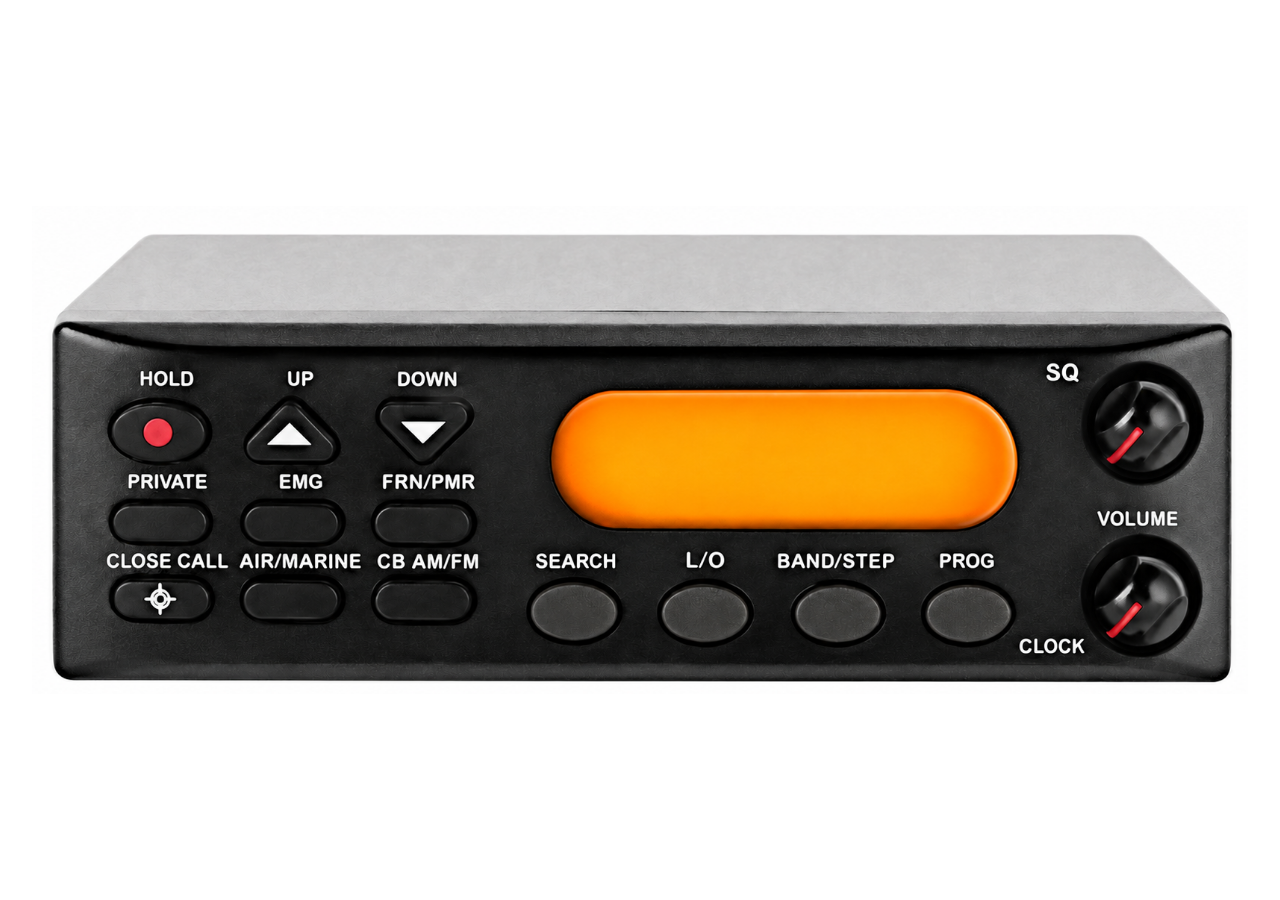
==== web/index.html @ 06f212da "Release SDR Scanner v1.0" ====
<!doctype html>
<html lang="en-GB">
<head>
  <meta charset="utf-8">
  <meta name="viewport" content="width=device-width, initial-scale=1">
  <meta name="theme-color" content="#fff">
  <title>Scanner</title>
  <link rel="stylesheet" href="panel.css">
  <script src="panel.js" type="module"></script>
</head>
<body>
  <main class="radio" aria-label="Scanner front panel">
    <div class="photo-plane">
      <img class="panel-photo" src="panel.png" alt="" draggable="false" width="1629" height="965">

      <button type="button" class="key" data-key="hold" aria-label="Hold" style="--x:99;--y:254;--w:145;--h:96"></button>
      <button type="button" class="key" data-key="up" aria-label="Up" style="--x:278;--y:251;--w:138;--h:100"></button>
      <button type="button" class="key" data-key="down" aria-label="Down" style="--x:454;--y:251;--w:143;--h:100"></button>
      <button type="button" class="key" data-key="private" aria-label="Private" style="--x:98;--y:389;--w:147;--h:69"></button>
      <button type="button" class="key" data-key="emg" aria-label="EMG" style="--x:275;--y:389;--w:148;--h:69"></button>
      <button type="button" class="key" data-key="frn" aria-label="FRN/PMR" style="--x:450;--y:389;--w:151;--h:69"></button>
      <button type="button" class="key" data-key="close" aria-label="Close Call" style="--x:98;--y:491;--w:149;--h:73"></button>
      <button type="button" class="key" data-key="air" aria-label="Air/Marine" style="--x:275;--y:491;--w:149;--h:73"></button>
      <button type="button" class="key" data-key="cb" aria-label="CB AM/FM" style="--x:450;--y:491;--w:152;--h:73"></button>
      <button type="button" class="key" data-key="search" aria-label="Search" style="--x:660;--y:493;--w:134;--h:98"></button>
      <button type="button" class="key" data-key="lock" aria-label="L/O" style="--x:834;--y:495;--w:135;--h:97"></button>
      <button type="button" class="key" data-key="band" aria-label="Band/Step" style="--x:1015;--y:495;--w:133;--h:97"></button>
      <button type="button" class="key" data-key="prog" aria-label="Prog" style="--x:1188;--y:494;--w:135;--h:98"></button>

      <div class="dial" data-knob="squelch" role="slider" tabindex="0" aria-label="SQ" aria-valuemin="0" aria-valuemax="100" aria-valuenow="0" style="--x:1405;--y:210;--w:164;--h:164;--cap-x:1413;--cap-y:218;--cap-size:148"></div>
      <div class="dial" data-knob="volume" role="slider" tabindex="0" aria-label="Volume/Clock" aria-valuemin="0" aria-valuemax="100" aria-valuenow="0" aria-valuetext="Clock standby" style="--x:1405;--y:442;--w:164;--h:164;--cap-x:1413;--cap-y:450;--cap-size:148"></div>

      <div id="lcd" class="lcd" role="img" tabindex="0" aria-label="Scanner display" aria-description="Scroll to tune, or type a frequency in MHz and press Enter.">
        <div class="lcd-banks" aria-hidden="true">
          <span data-lcd="PVT">PVT</span><span data-lcd="EMG">EMG</span><span data-lcd="FRN">FRN</span><span data-lcd="PMR">PMR</span><span data-lcd="AIR">AIR</span><span data-lcd="MRN">MRN</span><span data-lcd="CB">CB</span><span data-lcd="AM">AM</span><span data-lcd="NFM">NFM</span>
        </div>
        <div class="lcd-readout" aria-hidden="true">
          <div class="lcd-channel"><span data-lcd="CH">CH</span><div id="channel"></div></div>
          <div id="display"></div>
        </div>
        <div class="lcd-status" aria-hidden="true">
          <span class="close-icon" data-lcd="CLOSE">⊕</span><span data-lcd="HOLD">HOLD</span><span data-lcd="SCAN">SCAN</span><span data-lcd="SEARCH">SEARCH</span><span data-lcd="▲">▲</span><span data-lcd="▼">▼</span><span data-lcd="T">T</span><span data-lcd="L/O">L/O</span>
        </div>
      </div>
    </div>
  </main>
</body>
</html>
---- web/panel.css ----
:root {
  color-scheme: light;
  font-family: Arial, sans-serif;
  background: #fff;
}

body {
  display: grid;
  place-items: center;
  min-block-size: 100vh;
  min-block-size: 100svh;
  margin: 0;
}

.radio {
  position: relative;
  width: min(100%, 76rem, 230svh);
  aspect-ratio: 1629 / 653;
  overflow: hidden;
}

.photo-plane {
  position: absolute;
  inset: 0 0 auto;
  width: 100%;
  aspect-ratio: 1629 / 965;
  container-type: inline-size;
  user-select: none;
  -webkit-user-select: none;
}

.panel-photo {
  display: block;
  width: 100%;
  height: 100%;
  pointer-events: none;
}

.key,
.dial {
  position: absolute;
  left: calc(var(--x) / 1629 * 100%);
  top: calc(var(--y) / 965 * 100%);
  width: calc(var(--w) / 1629 * 100%);
  height: calc(var(--h) / 965 * 100%);
  box-sizing: border-box;
  border: 0;
  border-radius: 50%;
  padding: 0;
  background: transparent;
  color: transparent;
  touch-action: none;
  -webkit-tap-highlight-color: transparent;
}

.key {
  cursor: pointer;
}

.key[data-key="up"],
.key[data-key="down"],
.key[data-key="private"],
.key[data-key="emg"],
.key[data-key="frn"],
.key[data-key="close"],
.key[data-key="air"],
.key[data-key="cb"] {
  border-radius: 26% / 50%;
}

.key.is-pressed {
  background: rgb(0 0 0 / 28%);
  box-shadow: inset 0 .35cqw .5cqw rgb(0 0 0 / 46%);
}

.key:focus-visible,
.dial:focus-visible,
.lcd:focus-visible {
  outline: max(2px, .16cqw) solid #ffb753;
  outline-offset: 1px;
}

.dial {
  cursor: grab;
}

.dial.is-dragging {
  cursor: grabbing;
}

.dial::after {
  position: absolute;
  top: calc((var(--cap-y) - var(--y)) / var(--h) * 100%);
  left: calc((var(--cap-x) - var(--x)) / var(--w) * 100%);
  width: calc(var(--cap-size) / var(--w) * 100%);
  height: calc(var(--cap-size) / var(--h) * 100%);
  content: "";
  border-radius: 50%;
  background-image: url("panel.png");
  background-size: calc(1629 / var(--cap-size) * 100%) calc(965 / var(--cap-size) * 100%);
  background-position: calc(var(--cap-x) / (1629 - var(--cap-size)) * 100%) calc(var(--cap-y) / (965 - var(--cap-size)) * 100%);
  transform: rotate(var(--rotation, 0deg));
  pointer-events: none;
}

.lcd {
  position: absolute;
  left: calc(697 / 1629 * 100%);
  top: calc(248 / 965 * 100%);
  width: calc(621 / 1629 * 100%);
  height: calc(185 / 965 * 100%);
  box-sizing: border-box;
  overflow: hidden;
  border-radius: 18% / 50%;
  color: #271502;
  cursor: text;
}

.lcd.is-unlit {
  color: #131007;
  background: rgb(12 11 6 / 61%);
}

.lcd-banks,
.lcd-status {
  position: absolute;
  inset-inline: 10% 9.5%;
  display: flex;
  align-items: center;
  justify-content: space-between;
  height: 16%;
  white-space: nowrap;
  font-size: 1.56cqw;
  font-weight: 700;
  line-height: 1;
  letter-spacing: -.055cqw;
}

.lcd-banks {
  top: 10%;
}

.lcd-status {
  bottom: 9%;
}

.lcd-status .close-icon {
  font-size: 1.85cqw;
}

.lcd-status [data-lcd="▲"],
.lcd-status [data-lcd="▼"] {
  font-size: 1.12cqw;
}

[data-lcd] {
  opacity: 0;
}

[data-lcd].is-visible {
  opacity: 1;
}

.lcd-readout {
  position: absolute;
  inset: 30% 13.5% 27% 11%;
  display: grid;
  grid-template-columns: 18% 82%;
  align-items: end;
}

.lcd-channel {
  display: flex;
  flex-direction: column;
  justify-content: end;
  align-items: center;
  gap: 4%;
  height: 100%;
  font-size: 1.1cqw;
  font-weight: 700;
}

#channel,
#display {
  display: flex;
  justify-content: center;
  align-items: stretch;
  gap: .28cqw;
}

#channel {
  width: 100%;
  height: 68%;
  gap: .15cqw;
}

#display {
  position: relative;
  height: 100%;
}

#display.is-clock {
  margin-inline-start: -20%;
}

#display.is-scrolling {
  animation: scan-scroll 2.25s linear infinite;
}

.is-blinking {
  animation: lcd-blink 1s steps(1, end) infinite;
}

.digit {
  position: relative;
  height: 100%;
  width: 12%;
  min-width: 0;
  max-width: 3cqw;
}

#channel .digit {
  width: 37%;
  max-width: 1.8cqw;
}

.digit-dot {
  align-self: end;
  flex: 0 0 .55cqw;
  height: .55cqw;
  margin: 0 -.12cqw .08cqw;
  background: currentColor;
}

.digit-colon {
  position: relative;
  flex: 0 0 .63cqw;
}

.digit-colon::before,
.digit-colon::after {
  position: absolute;
  width: .61cqw;
  height: .61cqw;
  background: currentColor;
  content: "";
}

.digit-colon::before {
  top: 28%;
}

.digit-colon::after {
  bottom: 28%;
}

.digit-text {
  align-self: center;
  font-size: 3.3cqw;
  line-height: 1;
  font-family: ui-monospace, monospace;
  font-weight: 700;
}

.segment {
  position: absolute;
  background: currentColor;
  opacity: .035;
}

.segment.is-on {
  opacity: .96;
}

.segment-a,
.segment-g,
.segment-d {
  left: 9%;
  width: 82%;
  height: 9%;
  clip-path: polygon(12% 0, 88% 0, 100% 50%, 88% 100%, 12% 100%, 0 50%);
}

.segment-a { top: 0; }
.segment-g { top: 45.5%; }
.segment-d { bottom: 0; }

.segment-f,
.segment-b,
.segment-e,
.segment-c {
  width: 17%;
  height: 43%;
  clip-path: polygon(50% 0, 100% 12%, 100% 88%, 50% 100%, 0 88%, 0 12%);
}

.segment-f,
.segment-b { top: 5%; }

.segment-e,
.segment-c { bottom: 5%; }

.segment-f,
.segment-e { left: 0; }

.segment-b,
.segment-c { right: 0; }

@keyframes lcd-blink {
  50% { opacity: 0; }
}

@keyframes scan-scroll {
  from { transform: translateX(70%); }
  to { transform: translateX(-88%); }
}

@media (prefers-reduced-motion: reduce) {
  #display.is-scrolling,
  .is-blinking {
    animation: none;
  }
}
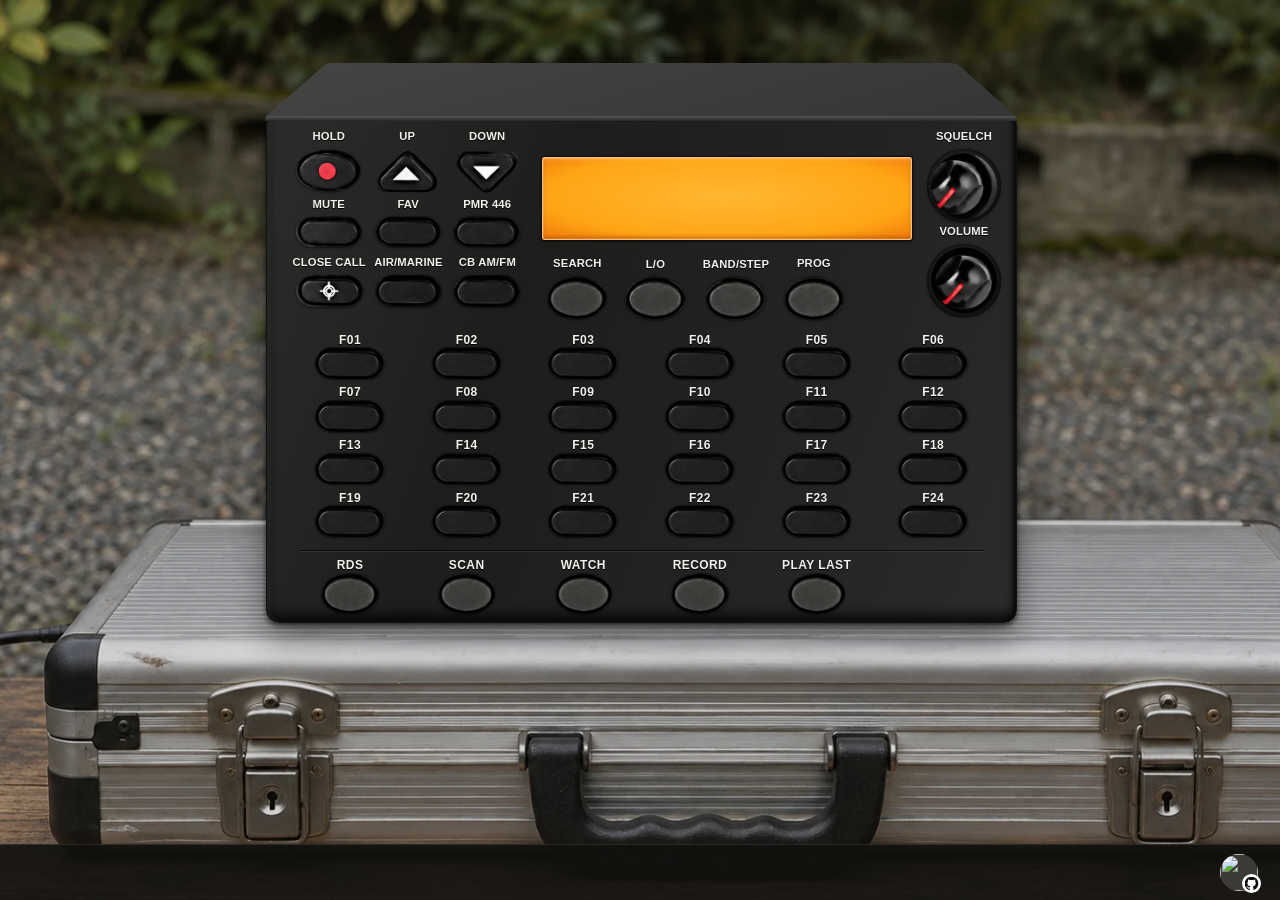
==== commit 507abe9e: "Release SDR Scanner v3.0" ====
--- a/web/index.html
+++ b/web/index.html
@@ -3,46 +3,112 @@
 <head>
   <meta charset="utf-8">
   <meta name="viewport" content="width=device-width, initial-scale=1">
-  <meta name="theme-color" content="#fff">
+  <meta name="theme-color" content="#252720">
   <title>Scanner</title>
+  <link rel="icon" href="ashcooperuk-avatar.png" type="image/png" sizes="128x128">
   <link rel="stylesheet" href="panel.css">
   <script src="panel.js" type="module"></script>
 </head>
 <body>
   <main class="radio" aria-label="Scanner front panel">
-    <div class="photo-plane">
-      <img class="panel-photo" src="panel.png" alt="" draggable="false" width="1629" height="965">
+    <div class="upper-panel">
+      <button type="button" class="key" data-key="hold" style="--x:99;--y:230;--w:145;--h:96;--sprite-y:254"><span class="face-label">Hold</span></button>
+      <button type="button" class="key" data-key="up" style="--x:278;--y:230;--w:138;--h:100;--sprite-y:251"><span class="face-label">Up</span></button>
+      <button type="button" class="key" data-key="down" style="--x:454;--y:230;--w:143;--h:100;--sprite-y:251"><span class="face-label">Down</span></button>
+      <button type="button" class="key" data-key="mute" aria-pressed="false" style="--x:98;--y:381;--w:147;--h:69;--sprite-y:389"><span class="face-label">Mute</span></button>
+      <button type="button" class="key" data-key="fav" style="--x:275;--y:381;--w:148;--h:69;--sprite-y:389"><span class="face-label">FAV</span></button>
+      <button type="button" class="key" data-key="pmr" style="--x:450;--y:381;--w:151;--h:69;--sprite-y:389"><span class="face-label">PMR 446</span></button>
+      <button type="button" class="key" data-key="close" style="--x:98;--y:511;--w:149;--h:73;--sprite-y:491"><span class="face-label">Close Call</span></button>
+      <button type="button" class="key" data-key="air" style="--x:275;--y:511;--w:149;--h:73;--sprite-y:491"><span class="face-label">Air/Marine</span></button>
+      <button type="button" class="key" data-key="cb" style="--x:450;--y:511;--w:152;--h:73;--sprite-y:491"><span class="face-label">CB AM/FM</span></button>
+      <button type="button" class="key" data-key="search" style="--x:660;--y:513;--w:134;--h:98;--sprite-y:493"><span class="face-label">Search</span></button>
+      <button type="button" class="key" data-key="lock" style="--x:834;--y:515;--w:135;--h:97;--sprite-y:495"><span class="face-label">L/O</span></button>
+      <button type="button" class="key" data-key="band" style="--x:1015;--y:515;--w:133;--h:97;--sprite-y:495"><span class="face-label">Band/Step</span></button>
+      <button type="button" class="key" data-key="prog" style="--x:1188;--y:514;--w:135;--h:98;--sprite-y:494"><span class="face-label">Prog</span></button>
 
-      <button type="button" class="key" data-key="hold" aria-label="Hold" style="--x:99;--y:254;--w:145;--h:96"></button>
-      <button type="button" class="key" data-key="up" aria-label="Up" style="--x:278;--y:251;--w:138;--h:100"></button>
-      <button type="button" class="key" data-key="down" aria-label="Down" style="--x:454;--y:251;--w:143;--h:100"></button>
-      <button type="button" class="key" data-key="private" aria-label="Private" style="--x:98;--y:389;--w:147;--h:69"></button>
-      <button type="button" class="key" data-key="emg" aria-label="EMG" style="--x:275;--y:389;--w:148;--h:69"></button>
-      <button type="button" class="key" data-key="frn" aria-label="FRN/PMR" style="--x:450;--y:389;--w:151;--h:69"></button>
-      <button type="button" class="key" data-key="close" aria-label="Close Call" style="--x:98;--y:491;--w:149;--h:73"></button>
-      <button type="button" class="key" data-key="air" aria-label="Air/Marine" style="--x:275;--y:491;--w:149;--h:73"></button>
-      <button type="button" class="key" data-key="cb" aria-label="CB AM/FM" style="--x:450;--y:491;--w:152;--h:73"></button>
-      <button type="button" class="key" data-key="search" aria-label="Search" style="--x:660;--y:493;--w:134;--h:98"></button>
-      <button type="button" class="key" data-key="lock" aria-label="L/O" style="--x:834;--y:495;--w:135;--h:97"></button>
-      <button type="button" class="key" data-key="band" aria-label="Band/Step" style="--x:1015;--y:495;--w:133;--h:97"></button>
-      <button type="button" class="key" data-key="prog" aria-label="Prog" style="--x:1188;--y:494;--w:135;--h:98"></button>
+      <div class="dial" data-knob="squelch" role="slider" tabindex="0" aria-label="Squelch" aria-valuemin="0" aria-valuemax="100" aria-valuenow="0" style="--x:1405;--y:230;--w:164;--h:164;--cap-x:1413;--cap-y:238;--cap-size:148">
+        <span class="face-label" aria-hidden="true">Squelch</span>
+      </div>
+      <div class="dial" data-knob="volume" role="slider" tabindex="0" aria-label="Volume/Clock" aria-valuemin="0" aria-valuemax="100" aria-valuenow="0" aria-valuetext="Clock standby" style="--x:1405;--y:442;--w:164;--h:164;--cap-x:1413;--cap-y:450;--cap-size:148">
+        <span class="face-label" aria-hidden="true">Volume</span>
+      </div>
 
-      <div class="dial" data-knob="squelch" role="slider" tabindex="0" aria-label="SQ" aria-valuemin="0" aria-valuemax="100" aria-valuenow="0" style="--x:1405;--y:210;--w:164;--h:164;--cap-x:1413;--cap-y:218;--cap-size:148"></div>
-      <div class="dial" data-knob="volume" role="slider" tabindex="0" aria-label="Volume/Clock" aria-valuemin="0" aria-valuemax="100" aria-valuenow="0" aria-valuetext="Clock standby" style="--x:1405;--y:442;--w:164;--h:164;--cap-x:1413;--cap-y:450;--cap-size:148"></div>
-
-      <div id="lcd" class="lcd" role="img" tabindex="0" aria-label="Scanner display" aria-description="Scroll to tune, or type a frequency in MHz and press Enter.">
-        <div class="lcd-banks" aria-hidden="true">
-          <span data-lcd="PVT">PVT</span><span data-lcd="EMG">EMG</span><span data-lcd="FRN">FRN</span><span data-lcd="PMR">PMR</span><span data-lcd="AIR">AIR</span><span data-lcd="MRN">MRN</span><span data-lcd="CB">CB</span><span data-lcd="AM">AM</span><span data-lcd="NFM">NFM</span>
+      <div id="lcd" class="lcd" role="group" tabindex="0" aria-label="Scanner display" aria-description="Scroll to tune, or type a frequency in MHz and press Enter.">
+        <div class="lcd-content">
+          <div class="lcd-banks" aria-hidden="true">
+            <span data-lcd="PVT">PVT</span><span data-lcd="FAV">FAV</span><span data-lcd="PMR">PMR</span><span data-lcd="AIR">AIR</span><span data-lcd="MRN">MRN</span><span data-lcd="CB">CB</span><span data-lcd="AM">AM</span><span data-lcd="NFM">NFM</span>
+          </div>
+          <div class="lcd-readout" aria-hidden="true">
+            <div class="lcd-channel"><span data-lcd="CH">CH</span><div id="channel"></div></div>
+            <div id="display"></div>
+          </div>
+          <div id="rds-readout" class="lcd-rds" aria-hidden="true" hidden>
+            <span id="rds-station" class="lcd-line" hidden><span></span></span>
+            <span id="rds-text" class="lcd-line" hidden><span id="rds-copy"></span></span>
+          </div>
+          <input id="favorite-name" class="lcd-editor" type="text" maxlength="80"
+            aria-label="Favourite name" autocomplete="off" spellcheck="false" hidden>
+          <div class="lcd-status" aria-hidden="true">
+            <span class="close-icon" data-lcd="CLOSE">⊕</span><span data-lcd="HOLD">HOLD</span><span data-lcd="SCAN">SCAN</span><span data-lcd="SEARCH">SEARCH</span><span data-lcd="▲">▲</span><span data-lcd="▼">▼</span><span data-lcd="T">T</span><span data-lcd="L/O">L/O</span>
+          </div>
         </div>
-        <div class="lcd-readout" aria-hidden="true">
-          <div class="lcd-channel"><span data-lcd="CH">CH</span><div id="channel"></div></div>
-          <div id="display"></div>
-        </div>
-        <div class="lcd-status" aria-hidden="true">
-          <span class="close-icon" data-lcd="CLOSE">⊕</span><span data-lcd="HOLD">HOLD</span><span data-lcd="SCAN">SCAN</span><span data-lcd="SEARCH">SEARCH</span><span data-lcd="▲">▲</span><span data-lcd="▼">▼</span><span data-lcd="T">T</span><span data-lcd="L/O">L/O</span>
+        <div id="signal-meter" class="signal-meter" role="meter" aria-label="Signal strength"
+          aria-valuemin="-95" aria-valuemax="-20" aria-valuenow="-95" hidden>
+          <span data-signal-bar></span><span data-signal-bar></span><span data-signal-bar></span>
+          <span data-signal-bar></span><span data-signal-bar></span><span data-signal-bar></span>
+          <span data-signal-bar></span>
         </div>
       </div>
     </div>
+    <div class="extension">
+      <div id="favorite-bank" class="favorite-bank" role="group" aria-label="Favourite frequencies"></div>
+      <div class="settings-bank" role="group" aria-label="Scanner settings">
+        <button type="button" id="rds-toggle" class="extension-button setting-button" data-setting="rds" aria-pressed="false">
+          <span class="button-label">RDS</span><span class="button-cap" aria-hidden="true"></span>
+        </button>
+        <button type="button" class="extension-button setting-button" data-key="scan">
+          <span class="button-label">SCAN</span><span class="button-cap" aria-hidden="true"></span>
+        </button>
+        <button type="button" id="watch-toggle" class="extension-button setting-button" data-setting="watch" aria-pressed="false">
+          <span class="button-label">WATCH</span><span class="button-cap" aria-hidden="true"></span>
+        </button>
+        <button type="button" id="record-toggle" class="extension-button setting-button" data-key="record" aria-pressed="false">
+          <span class="button-label">RECORD</span><span class="button-cap" aria-hidden="true"></span>
+        </button>
+        <button type="button" id="play-last" class="extension-button setting-button" data-key="play-last" aria-pressed="false">
+          <span class="button-label">PLAY LAST</span><span class="button-cap" aria-hidden="true"></span>
+        </button>
+      </div>
+    </div>
   </main>
+  <footer class="profile-footer">
+    <a class="github-profile" href="https://github.com/AshCooperUK" target="_blank" rel="noopener noreferrer"
+      aria-label="AshCooperUK on GitHub" title="AshCooperUK on GitHub">
+      <img class="github-avatar" src="https://github.com/AshCooperUK.png?size=96"
+        width="96" height="96" alt="" referrerpolicy="no-referrer">
+      <svg class="github-mark" viewBox="0 0 16 16" aria-hidden="true" focusable="false">
+        <path d="M6.766 11.328c-2.063-.25-3.516-1.734-3.516-3.656 0-.781.281-1.625.75-2.188-.203-.515-.172-1.609.063-2.062.625-.078 1.468.25 1.968.703.594-.187 1.219-.281 1.985-.281.765 0 1.39.094 1.953.265.484-.437 1.344-.765 1.969-.687.218.422.25 1.515.046 2.047.5.593.766 1.39.766 2.203 0 1.922-1.453 3.375-3.547 3.64.531.344.89 1.094.89 1.954v1.625c0 .468.391.734.86.547C13.781 14.359 16 11.53 16 8.03 16 3.61 12.406 0 7.984 0 3.563 0 0 3.61 0 8.031a7.88 7.88 0 0 0 5.172 7.422c.422.156.828-.125.828-.547v-1.25c-.219.094-.5.156-.75.156-1.031 0-1.64-.562-2.078-1.609-.172-.422-.36-.672-.719-.719-.187-.015-.25-.093-.25-.187 0-.188.313-.328.625-.328.453 0 .844.281 1.25.86.313.452.64.655 1.031.655s.641-.14 1-.5c.266-.265.47-.5.657-.656"/>
+      </svg>
+    </a>
+  </footer>
+  <audio id="last-recording" preload="none" loop hidden></audio>
+  <dialog id="record-folder-dialog" class="folder-dialog" aria-labelledby="record-folder-title">
+    <form method="dialog">
+      <h2 id="record-folder-title">Recording folder</h2>
+      <label for="record-folder-path">Path on the scanner server</label>
+      <div class="folder-location">
+        <button id="record-folder-up" type="button">Up</button>
+        <input id="record-folder-path" type="text" maxlength="1024" autocomplete="off" spellcheck="false" autofocus>
+        <button id="record-folder-open" type="button">Open</button>
+      </div>
+      <ul id="record-folder-list" aria-label="Subfolders"></ul>
+      <p id="record-folder-status" role="status"></p>
+      <div class="folder-actions">
+        <button value="cancel">Cancel</button>
+        <button id="record-folder-select" type="button">Choose folder</button>
+      </div>
+    </form>
+  </dialog>
+  <div id="panel-tooltip" role="tooltip" hidden></div>
 </body>
 </html>
--- a/web/panel.css
+++ b/web/panel.css
@@ -1,47 +1,347 @@
 :root {
-  color-scheme: light;
+  color-scheme: dark;
   font-family: Arial, sans-serif;
-  background: #fff;
+  background: #383a32;
 }
 
 body {
   display: grid;
-  place-items: center;
+  place-items: end center;
+  box-sizing: border-box;
   min-block-size: 100vh;
   min-block-size: 100svh;
   margin: 0;
+  padding: 3svh clamp(.4rem, 2vmin, 1.25rem) 30svh;
+  background: linear-gradient(rgb(21 22 17 / 16%), rgb(21 22 17 / 16%)),
+    url("field-background.webp") center 56% / cover no-repeat fixed;
 }
 
 .radio {
+  --signal-strip: 104;
+  --panel-width: calc(1629 + var(--signal-strip));
   position: relative;
-  width: min(100%, 76rem, 230svh);
-  aspect-ratio: 1629 / 653;
-  overflow: hidden;
-}
-
-.photo-plane {
+  isolation: isolate;
+  width: min(100%, calc(72rem * var(--panel-width) / 1629), calc(81svh * var(--panel-width) / 1629));
+  aspect-ratio: var(--panel-width) / 1306;
+  filter: drop-shadow(0 .8rem 1rem rgb(0 0 0 / 49%));
+}
+
+.radio::before {
+  position: absolute;
+  inset: 11.85% 1.41% 1.25% 1.72%;
+  z-index: -1;
+  border: 1px solid #101110;
+  border-radius: .65rem .65rem .8rem .8rem;
+  background: linear-gradient(110deg, #2c2c2b, #1d1d1c 34%, #242424 73%, #2c2b2a);
+  box-shadow: inset .2rem 0 .24rem #5553, inset -.2rem 0 .24rem #0009,
+    inset 0 -.5rem .7rem #000b, 0 .16rem .35rem #0009;
+  content: "";
+}
+
+.upper-panel {
   position: absolute;
   inset: 0 0 auto;
+  z-index: 1;
   width: 100%;
-  aspect-ratio: 1629 / 965;
+  aspect-ratio: var(--panel-width) / 965;
   container-type: inline-size;
   user-select: none;
   -webkit-user-select: none;
-}
-
-.panel-photo {
+  pointer-events: none;
+}
+
+.upper-panel::before {
+  position: absolute;
+  inset: 0;
+  background: linear-gradient(165deg, #464645, #343433 46%, #2c2c2b 68%);
+  clip-path: polygon(1.72% 16.3%, 9.5% 4.2%, 10% 3.95%, 90.3% 3.95%, 91% 4.2%, 98.59% 16.3%);
+  pointer-events: none;
+  content: "";
+}
+
+.upper-panel::after {
+  position: absolute;
+  inset: 16.2% 1.41% auto 1.72%;
+  height: .65cqw;
+  border-radius: .5cqw .5cqw 0 0;
+  background: linear-gradient(#555553, #272726);
+  content: "";
+}
+
+.extension {
+  position: absolute;
+  inset: 47.4% 1.41% 1.25% 1.72%;
+  box-sizing: border-box;
+  display: grid;
+  grid-template-rows: minmax(0, 1fr) 22%;
+  padding: 1.2% 4.2% 1.5%;
+  container-type: inline-size;
+}
+
+.favorite-bank,
+.settings-bank {
+  display: grid;
+  grid-template-columns: repeat(6, minmax(0, 1fr));
+  align-items: stretch;
+  column-gap: 2%;
+}
+
+.favorite-bank {
+  grid-template-rows: repeat(4, minmax(0, 1fr));
+  padding-block-end: 1%;
+}
+
+.settings-bank {
+  border-top: 1px solid #090a09;
+  box-shadow: inset 0 1px #ffffff12;
+  padding-block-start: 1%;
+}
+
+.extension-button {
+  display: grid;
+  grid-template-rows: auto minmax(0, 1fr);
+  align-content: center;
+  justify-items: center;
+  gap: .14cqw;
+  min-width: 0;
+  padding: .18cqw 0 .3cqw;
+  border: 0;
+  border-radius: .6cqw;
+  color: #f1f1ee;
+  background: transparent;
+  cursor: pointer;
+  touch-action: none;
+  -webkit-tap-highlight-color: transparent;
+}
+
+.button-label {
+  font: 700 clamp(.53rem, 1.75cqw, 1.02rem) / 1.05 Arial, sans-serif;
+  letter-spacing: .035em;
+  text-shadow: 0 1px #000;
+}
+
+.button-cap {
+  --sprite-x: 277;
+  --sprite-y: 390;
+  --sprite-w: 146;
+  --sprite-h: 67;
+  position: relative;
+  align-self: start;
+  width: min(74%, 10.15cqw);
+  height: auto;
+  aspect-ratio: var(--sprite-w) / var(--sprite-h);
+  max-height: 100%;
+  border-radius: 25% / 50%;
+  background-image: url("panel.png");
+  background-size: calc(1629 / var(--sprite-w) * 100%) calc(965 / var(--sprite-h) * 100%);
+  background-position: calc(var(--sprite-x) / (1629 - var(--sprite-w)) * 100%) calc(var(--sprite-y) / (965 - var(--sprite-h)) * 100%);
+  box-shadow: 0 .12cqw .28cqw #000b;
+}
+
+.setting-button .button-cap {
+  --sprite-x: 660;
+  --sprite-y: 494;
+  --sprite-w: 134;
+  --sprite-h: 97;
+  width: min(65%, 8.4cqw);
+  border-radius: 50%;
+}
+
+.extension-button:active .button-cap,
+.extension-button.is-pressed .button-cap {
+  filter: brightness(.76);
+  transform: translateY(1px);
+}
+
+.extension-button.is-stored .button-cap::after,
+.setting-button[aria-pressed="true"] .button-cap::after {
+  position: absolute;
+  top: 42%;
+  left: 47%;
+  width: max(3px, .43cqw);
+  aspect-ratio: 1;
+  border-radius: 50%;
+  background: #ffbd62;
+  box-shadow: 0 0 .4cqw #ffab46;
+  content: "";
+}
+
+.extension-button.is-tuned .button-cap::after {
+  background: #83ef87;
+  box-shadow: 0 0 .4cqw #44dd6d;
+}
+
+.extension-button.is-watched .button-cap::after {
+  background: #ffc158;
+  box-shadow: 0 0 .65cqw #ffab46;
+  animation: watch-flash .8s step-end infinite;
+}
+
+@keyframes watch-flash {
+  50% { opacity: 0; }
+}
+
+.setting-button.is-recording .button-cap::after {
+  background: #ff6b58;
+  box-shadow: 0 0 .65cqw #ff543d;
+  animation: watch-flash .8s step-end infinite;
+}
+
+.radio.is-muted .button-cap::after {
+  content: none;
+}
+
+.radio.is-muted .lcd {
+  filter: brightness(.1);
+}
+
+.profile-footer {
+  position: fixed;
+  inset: auto 0 0;
+  display: flex;
+  justify-content: flex-end;
+  padding: .55rem clamp(.8rem, 2vw, 1.4rem);
+  padding-bottom: max(.55rem, env(safe-area-inset-bottom));
+  border-top: 1px solid #ffffff1a;
+  background: rgb(17 17 15 / 90%);
+}
+
+.github-profile {
+  position: relative;
+  width: 2.35rem;
+  height: 2.35rem;
+  border-radius: 50%;
+  background: #3c3b36;
+}
+
+.github-profile:focus-visible {
+  outline: 2px solid #ffb753;
+  outline-offset: 3px;
+}
+
+.github-avatar {
   display: block;
   width: 100%;
   height: 100%;
-  pointer-events: none;
+  border-radius: inherit;
+  object-fit: cover;
+}
+
+.github-mark {
+  position: absolute;
+  right: -.22rem;
+  bottom: -.14rem;
+  width: .88rem;
+  height: .88rem;
+  padding: .16rem;
+  border-radius: 50%;
+  background: #fff;
+  fill: #111;
+}
+
+.folder-dialog {
+  box-sizing: border-box;
+  width: min(36rem, calc(100% - 1.5rem));
+  padding: 1.1rem;
+  border: 1px solid #615747;
+  border-radius: .55rem;
+  background: #272725;
+  color: #fff1dd;
+  font: .9rem/1.4 Arial, sans-serif;
+}
+
+.folder-dialog::backdrop {
+  background: #0009;
+}
+
+.folder-dialog h2 {
+  margin: 0 0 .7rem;
+  font-size: 1.2rem;
+}
+
+.folder-location,
+.folder-actions {
+  display: flex;
+  gap: .45rem;
+}
+
+.folder-location {
+  margin-top: .3rem;
+}
+
+.folder-actions {
+  justify-content: flex-end;
+}
+
+.folder-dialog input,
+.folder-dialog button {
+  box-sizing: border-box;
+  min-height: 2.1rem;
+  padding: .32rem .6rem;
+  border: 1px solid #625f54;
+  border-radius: .3rem;
+  background: #33322f;
+  color: inherit;
+  font: inherit;
+}
+
+.folder-dialog input {
+  flex: 1;
+  min-width: 0;
+  background: #191918;
+}
+
+.folder-dialog button:not(:disabled) {
+  cursor: pointer;
+}
+
+.folder-dialog button:not(:disabled):hover,
+.folder-dialog button:focus-visible,
+.folder-dialog input:focus-visible {
+  border-color: #ffb753;
+}
+
+.folder-dialog button:disabled {
+  opacity: .5;
+}
+
+#record-folder-list {
+  height: min(40vh, 17rem);
+  margin: .65rem 0 0;
+  padding: .24rem;
+  overflow: auto;
+  border: 1px solid #514c41;
+  border-radius: .3rem;
+  background: #191918;
+  list-style: none;
+}
+
+#record-folder-list button {
+  width: 100%;
+  border-color: transparent;
+  background: transparent;
+  text-align: left;
+  overflow-wrap: anywhere;
+}
+
+#record-folder-status {
+  min-height: 1.25em;
+  margin: .5rem 0;
+}
+
+#record-folder-select {
+  background: #ffb753;
+  border-color: #ffb753;
+  color: #261503;
+  font-weight: 700;
 }
 
 .key,
 .dial {
   position: absolute;
-  left: calc(var(--x) / 1629 * 100%);
+  left: calc((var(--x) + var(--position-x, 0)) / var(--panel-width) * 100%);
   top: calc(var(--y) / 965 * 100%);
-  width: calc(var(--w) / 1629 * 100%);
+  width: calc(var(--w) / var(--panel-width) * 100%);
   height: calc(var(--h) / 965 * 100%);
   box-sizing: border-box;
   border: 0;
@@ -50,6 +350,7 @@
   background: transparent;
   color: transparent;
   touch-action: none;
+  pointer-events: auto;
   -webkit-tap-highlight-color: transparent;
 }
 
@@ -57,30 +358,85 @@
   cursor: pointer;
 }
 
-.key[data-key="up"],
-.key[data-key="down"],
-.key[data-key="private"],
-.key[data-key="emg"],
-.key[data-key="frn"],
+.face-label {
+  position: absolute;
+  bottom: calc(100% + .82cqw);
+  left: 50%;
+  color: #f1f1ee;
+  font: 700 max(4px, 1.45cqw) / 1 Arial, sans-serif;
+  letter-spacing: .015em;
+  text-shadow: 0 1px #000;
+  text-transform: uppercase;
+  transform: translateX(-50%);
+  white-space: nowrap;
+}
+
+.key::after {
+  position: absolute;
+  inset: 0;
+  border-radius: inherit;
+  background: url("panel.png") no-repeat;
+  background-size: calc(1629 / var(--w) * 100%) calc(965 / var(--h) * 100%);
+  background-position: calc(var(--x) / (1629 - var(--w)) * 100%) calc(var(--sprite-y) / (965 - var(--h)) * 100%);
+  box-shadow: 0 .12cqw .28cqw #0009;
+  content: "";
+}
+
+.key[data-key="up"]::after {
+  border-radius: 0;
+  clip-path: polygon(0 69%, 10% 51%, 43% 8%, 51% 4%, 60% 10%, 92% 53%, 100% 73%, 98% 88%, 89% 97%, 11% 97%, 3% 91%);
+}
+
+.key[data-key="down"]::after {
+  border-radius: 0;
+  clip-path: polygon(2% 17%, 10% 6%, 90% 6%, 98% 17%, 100% 33%, 91% 53%, 58% 94%, 50% 99%, 41% 94%, 9% 53%, 0 33%);
+}
+
+.key[data-key="mute"],
+.key[data-key="fav"],
+.key[data-key="pmr"],
 .key[data-key="close"],
 .key[data-key="air"],
 .key[data-key="cb"] {
   border-radius: 26% / 50%;
 }
 
-.key.is-pressed {
-  background: rgb(0 0 0 / 28%);
-  box-shadow: inset 0 .35cqw .5cqw rgb(0 0 0 / 46%);
+.key:active::after,
+.key.is-pressed::after {
+  filter: brightness(.76);
+  transform: translateY(1px);
+}
+
+.radio.is-muted .key[data-key="hold"]::before {
+  position: absolute;
+  top: 51.6%;
+  left: 48%;
+  z-index: 1;
+  width: 28.5%;
+  aspect-ratio: 1;
+  border-radius: 50%;
+  background: radial-gradient(circle at 38% 30%, #393838, #201f20 75%);
+  transform: translate(-50%, -50%);
+  pointer-events: none;
+  content: "";
+}
+
+.radio.is-muted .key[data-key="hold"]:is(:active, .is-pressed)::before {
+  transform: translate(-50%, calc(-50% + 1px));
 }
 
 .key:focus-visible,
 .dial:focus-visible,
-.lcd:focus-visible {
+.lcd:focus-visible,
+.extension-button:focus-visible {
   outline: max(2px, .16cqw) solid #ffb753;
   outline-offset: 1px;
 }
 
 .dial {
+  --position-x: var(--signal-strip);
+  background: radial-gradient(circle at 47% 40%, #30302f, #131313 70%);
+  box-shadow: inset 0 0 .35cqw #000, 0 .14cqw .32cqw #0009;
   cursor: grab;
 }
 
@@ -104,53 +460,98 @@
 }
 
 .lcd {
-  position: absolute;
-  left: calc(697 / 1629 * 100%);
+  --lcd-width: calc(721 + var(--signal-strip));
+  --lcd-unit: calc(1cqw * 1629 / var(--panel-width));
+  position: absolute;
+  left: calc(649 / var(--panel-width) * 100%);
   top: calc(248 / 965 * 100%);
-  width: calc(621 / 1629 * 100%);
+  width: calc(var(--lcd-width) / var(--panel-width) * 100%);
   height: calc(185 / 965 * 100%);
   box-sizing: border-box;
   overflow: hidden;
-  border-radius: 18% / 50%;
+  border-radius: .3cqw;
+  background:
+    linear-gradient(var(--lcd-shade, transparent), var(--lcd-shade, transparent)),
+    radial-gradient(ellipse at 50% 47%, #ffb631 5%, #ffa515 69%, #ef780a);
+  box-shadow: inset 0 0 0 .16cqw var(--lcd-rim, #ffbd72),
+    inset 0 .22cqw .45cqw var(--lcd-highlight, #ffe4a9a6),
+    inset 0 -.3cqw .65cqw #8d300c9e,
+    0 0 0 .16cqw #100d08, 0 .18cqw .35cqw #0009;
   color: #271502;
   cursor: text;
+  pointer-events: auto;
 }
 
 .lcd.is-unlit {
+  --lcd-shade: rgb(12 11 6 / 61%);
+  --lcd-rim: #76512d;
+  --lcd-highlight: #9e75447a;
   color: #131007;
-  background: rgb(12 11 6 / 61%);
+}
+
+.lcd-content {
+  position: absolute;
+  inset: 0 calc(var(--signal-strip) / var(--lcd-width) * 100%) 0 0;
+}
+
+.signal-meter:not([hidden]) {
+  position: absolute;
+  inset-block: 12%;
+  inset-inline-end: 0;
+  box-sizing: border-box;
+  display: flex;
+  flex-direction: column-reverse;
+  align-items: center;
+  gap: max(1px, .24cqw);
+  width: calc(var(--signal-strip) / var(--lcd-width) * 100%);
+  border-inline-start: 1px solid rgb(39 21 2 / 25%);
+  cursor: help;
+}
+
+[data-signal-bar] {
+  flex: 1;
+  width: 55%;
+  border-radius: .14cqw;
+  background: currentColor;
+  opacity: .12;
+}
+
+[data-signal-bar].is-visible {
+  opacity: .94;
 }
 
 .lcd-banks,
 .lcd-status {
   position: absolute;
-  inset-inline: 10% 9.5%;
+  inset-inline: 7.5%;
   display: flex;
   align-items: center;
   justify-content: space-between;
   height: 16%;
   white-space: nowrap;
-  font-size: 1.56cqw;
+  font-size: calc(1.56 * var(--lcd-unit));
   font-weight: 700;
   line-height: 1;
-  letter-spacing: -.055cqw;
+  letter-spacing: calc(-.055 * var(--lcd-unit));
 }
 
 .lcd-banks {
-  top: 10%;
+  top: 7%;
+  height: 14%;
 }
 
 .lcd-status {
-  bottom: 9%;
+  bottom: 3%;
+  height: 12%;
 }
 
 .lcd-status .close-icon {
-  font-size: 1.85cqw;
+  font-size: calc(1.85 * var(--lcd-unit));
 }
 
 .lcd-status [data-lcd="▲"],
 .lcd-status [data-lcd="▼"] {
-  font-size: 1.12cqw;
+  font-size: calc(1.12 * var(--lcd-unit));
 }
 
 [data-lcd] {
@@ -163,10 +564,73 @@
 
 .lcd-readout {
   position: absolute;
-  inset: 30% 13.5% 27% 11%;
+  inset: 21% 13.5% 44% 11%;
   display: grid;
   grid-template-columns: 18% 82%;
   align-items: end;
+}
+
+.lcd-rds:not([hidden]) {
+  position: absolute;
+  inset: 56% 7.5% 15%;
+  display: grid;
+  align-content: center;
+  gap: calc(.18 * var(--lcd-unit));
+  overflow: hidden;
+  font: 700 min(calc(1.53 * var(--lcd-unit)), 1.08rem) / 1 ui-monospace, monospace;
+  white-space: nowrap;
+}
+
+.lcd-line {
+  min-width: 0;
+  overflow: hidden;
+  text-overflow: ellipsis;
+}
+
+.lcd-line.is-scrolling {
+  text-overflow: clip;
+}
+
+.lcd-line.is-scrolling > span {
+  display: inline-block;
+}
+
+.lcd-editor:not([hidden]) {
+  position: absolute;
+  inset: 56% auto auto 7.5%;
+  width: 85%;
+  height: 29%;
+  box-sizing: border-box;
+  padding: 0 calc(.55 * var(--lcd-unit));
+  border: 1px solid currentColor;
+  border-radius: calc(.3 * var(--lcd-unit));
+  outline: none;
+  color: inherit;
+  background: rgb(255 240 178 / 46%);
+  font: 700 clamp(.57rem, calc(1.75 * var(--lcd-unit)), 1.08rem) / 1 ui-monospace, monospace;
+  user-select: text;
+  -webkit-user-select: text;
+}
+
+.lcd-editor::placeholder {
+  color: rgb(39 21 2 / 78%);
+}
+
+#panel-tooltip:not([hidden]) {
+  position: fixed;
+  z-index: 3;
+  box-sizing: border-box;
+  max-width: min(24rem, calc(100vw - 1rem));
+  border: 1px solid #55524a;
+  border-radius: .3rem;
+  padding: .36rem .55rem;
+  color: #fff1dd;
+  background: #1c1c1a;
+  box-shadow: 0 .12rem .3rem #0006;
+  font-size: .8rem;
+  font-variant-numeric: tabular-nums;
+  overflow-wrap: anywhere;
+  pointer-events: none;
 }
 
 .lcd-channel {
@@ -176,7 +640,7 @@
   align-items: center;
   gap: 4%;
   height: 100%;
-  font-size: 1.1cqw;
+  font-size: calc(1.1 * var(--lcd-unit));
   font-weight: 700;
 }
 
@@ -185,13 +649,13 @@
   display: flex;
   justify-content: center;
   align-items: stretch;
-  gap: .28cqw;
+  gap: calc(.28 * var(--lcd-unit));
 }
 
 #channel {
   width: 100%;
   height: 68%;
-  gap: .15cqw;
+  gap: calc(.15 * var(--lcd-unit));
 }
 
 #display {
@@ -216,32 +680,38 @@
   height: 100%;
   width: 12%;
   min-width: 0;
-  max-width: 3cqw;
+  max-width: calc(3 * var(--lcd-unit));
+}
+
+#display [data-step-hz]:hover {
+  border-radius: calc(.25 * var(--lcd-unit));
+  background: rgb(66 35 3 / 14%);
+  cursor: ns-resize;
 }
 
 #channel .digit {
   width: 37%;
-  max-width: 1.8cqw;
+  max-width: calc(1.8 * var(--lcd-unit));
 }
 
 .digit-dot {
   align-self: end;
-  flex: 0 0 .55cqw;
-  height: .55cqw;
-  margin: 0 -.12cqw .08cqw;
+  flex: 0 0 calc(.55 * var(--lcd-unit));
+  height: calc(.55 * var(--lcd-unit));
+  margin: 0 calc(-.12 * var(--lcd-unit)) calc(.08 * var(--lcd-unit));
   background: currentColor;
 }
 
 .digit-colon {
   position: relative;
-  flex: 0 0 .63cqw;
+  flex: 0 0 calc(.63 * var(--lcd-unit));
 }
 
 .digit-colon::before,
 .digit-colon::after {
   position: absolute;
-  width: .61cqw;
-  height: .61cqw;
+  width: calc(.61 * var(--lcd-unit));
+  height: calc(.61 * var(--lcd-unit));
   background: currentColor;
   content: "";
 }
@@ -256,7 +726,7 @@
 
 .digit-text {
   align-self: center;
-  font-size: 3.3cqw;
+  font-size: calc(3.3 * var(--lcd-unit));
   line-height: 1;
   font-family: ui-monospace, monospace;
   font-weight: 700;
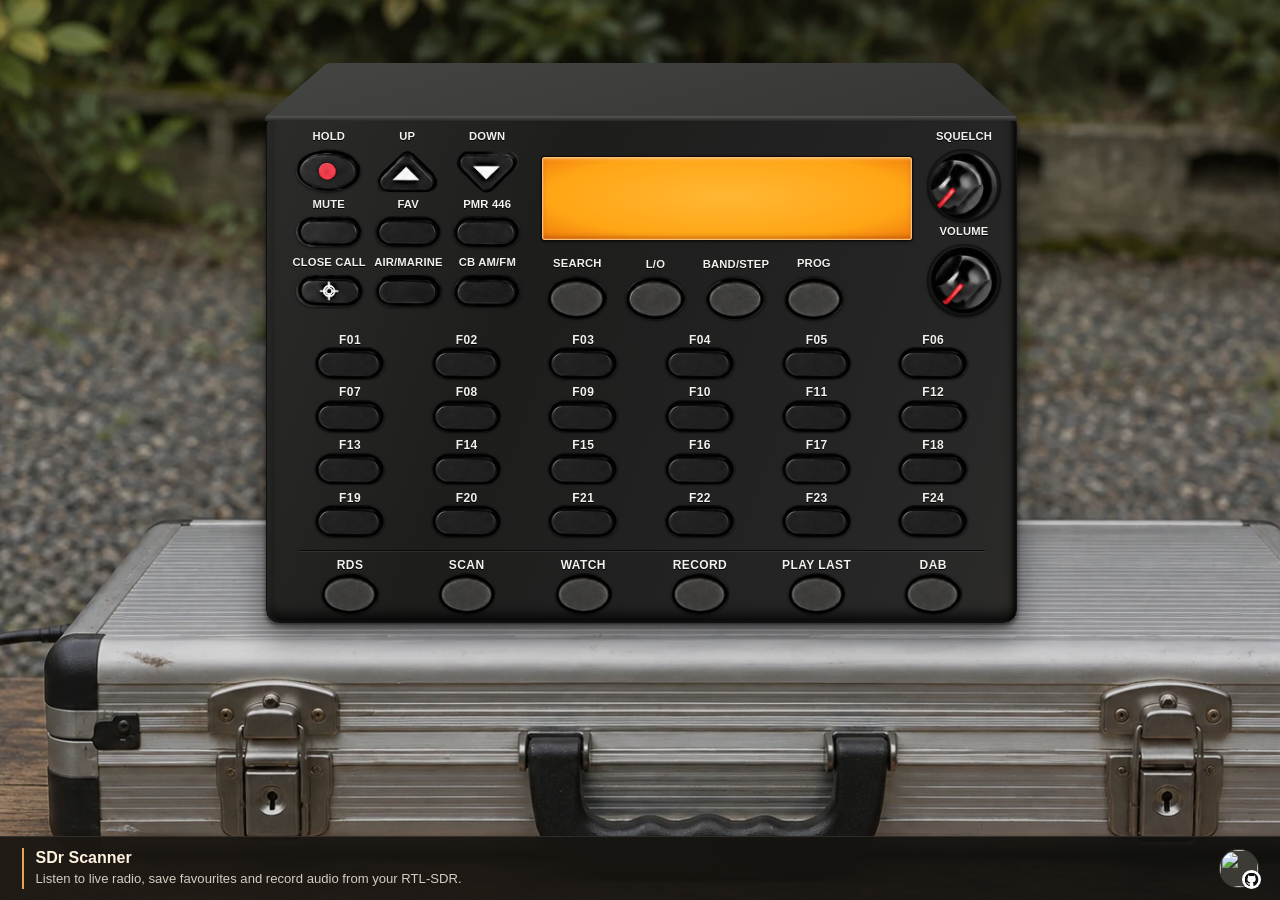
==== commit c9021cc7: "Release SDr Scanner v5.0" ====
--- a/web/index.html
+++ b/web/index.html
@@ -4,7 +4,7 @@
   <meta charset="utf-8">
   <meta name="viewport" content="width=device-width, initial-scale=1">
   <meta name="theme-color" content="#252720">
-  <title>Scanner</title>
+  <title>SDr Scanner</title>
   <link rel="icon" href="ashcooperuk-avatar.png" type="image/png" sizes="128x128">
   <link rel="stylesheet" href="panel.css">
   <script src="panel.js" type="module"></script>
@@ -69,7 +69,7 @@
         <button type="button" class="extension-button setting-button" data-key="scan">
           <span class="button-label">SCAN</span><span class="button-cap" aria-hidden="true"></span>
         </button>
-        <button type="button" id="watch-toggle" class="extension-button setting-button" data-setting="watch" aria-pressed="false">
+        <button type="button" id="watch-toggle" class="extension-button setting-button" data-key="watch" aria-pressed="false">
           <span class="button-label">WATCH</span><span class="button-cap" aria-hidden="true"></span>
         </button>
         <button type="button" id="record-toggle" class="extension-button setting-button" data-key="record" aria-pressed="false">
@@ -78,10 +78,17 @@
         <button type="button" id="play-last" class="extension-button setting-button" data-key="play-last" aria-pressed="false">
           <span class="button-label">PLAY LAST</span><span class="button-cap" aria-hidden="true"></span>
         </button>
+        <button type="button" id="dab-toggle" class="extension-button setting-button" data-setting="dab" aria-pressed="false">
+          <span class="button-label">DAB</span><span class="button-cap" aria-hidden="true"></span>
+        </button>
       </div>
     </div>
   </main>
   <footer class="profile-footer">
+    <div class="footer-copy">
+      <h1>SDr Scanner</h1>
+      <p>Listen to live radio, save favourites and record audio from your RTL-SDR.</p>
+    </div>
     <a class="github-profile" href="https://github.com/AshCooperUK" target="_blank" rel="noopener noreferrer"
       aria-label="AshCooperUK on GitHub" title="AshCooperUK on GitHub">
       <img class="github-avatar" src="https://github.com/AshCooperUK.png?size=96"
--- a/web/panel.css
+++ b/web/panel.css
@@ -199,19 +199,42 @@
   position: fixed;
   inset: auto 0 0;
   display: flex;
-  justify-content: flex-end;
-  padding: .55rem clamp(.8rem, 2vw, 1.4rem);
-  padding-bottom: max(.55rem, env(safe-area-inset-bottom));
+  align-items: center;
+  justify-content: space-between;
+  gap: clamp(.75rem, 3vw, 2rem);
+  padding: .7rem clamp(.8rem, 2vw, 1.4rem);
+  padding-bottom: max(.7rem, env(safe-area-inset-bottom));
   border-top: 1px solid #ffffff1a;
-  background: rgb(17 17 15 / 90%);
+  background: linear-gradient(100deg, rgb(28 24 19 / 96%), rgb(17 17 15 / 92%));
+}
+
+.footer-copy {
+  padding-inline-start: .7rem;
+  border-inline-start: 2px solid #e7a354;
+}
+
+.footer-copy h1 {
+  margin: 0 0 .2rem;
+  color: #fff2e0;
+  font-size: 1rem;
+  line-height: 1.2;
+}
+
+.footer-copy p {
+  margin: 0;
+  color: #d4cec3;
+  font-size: .82rem;
+  line-height: 1.4;
 }
 
 .github-profile {
   position: relative;
+  flex: 0 0 auto;
   width: 2.35rem;
   height: 2.35rem;
   border-radius: 50%;
   background: #3c3b36;
+  box-shadow: 0 0 0 1px #ffffff26;
 }
 
 .github-profile:focus-visible {
@@ -556,10 +579,13 @@
 
 [data-lcd] {
   opacity: 0;
+  pointer-events: none;
 }
 
 [data-lcd].is-visible {
   opacity: 1;
+  cursor: help;
+  pointer-events: auto;
 }
 
 .lcd-readout {
@@ -786,7 +812,6 @@
 }
 
 @media (prefers-reduced-motion: reduce) {
-  #display.is-scrolling,
   .is-blinking {
     animation: none;
   }
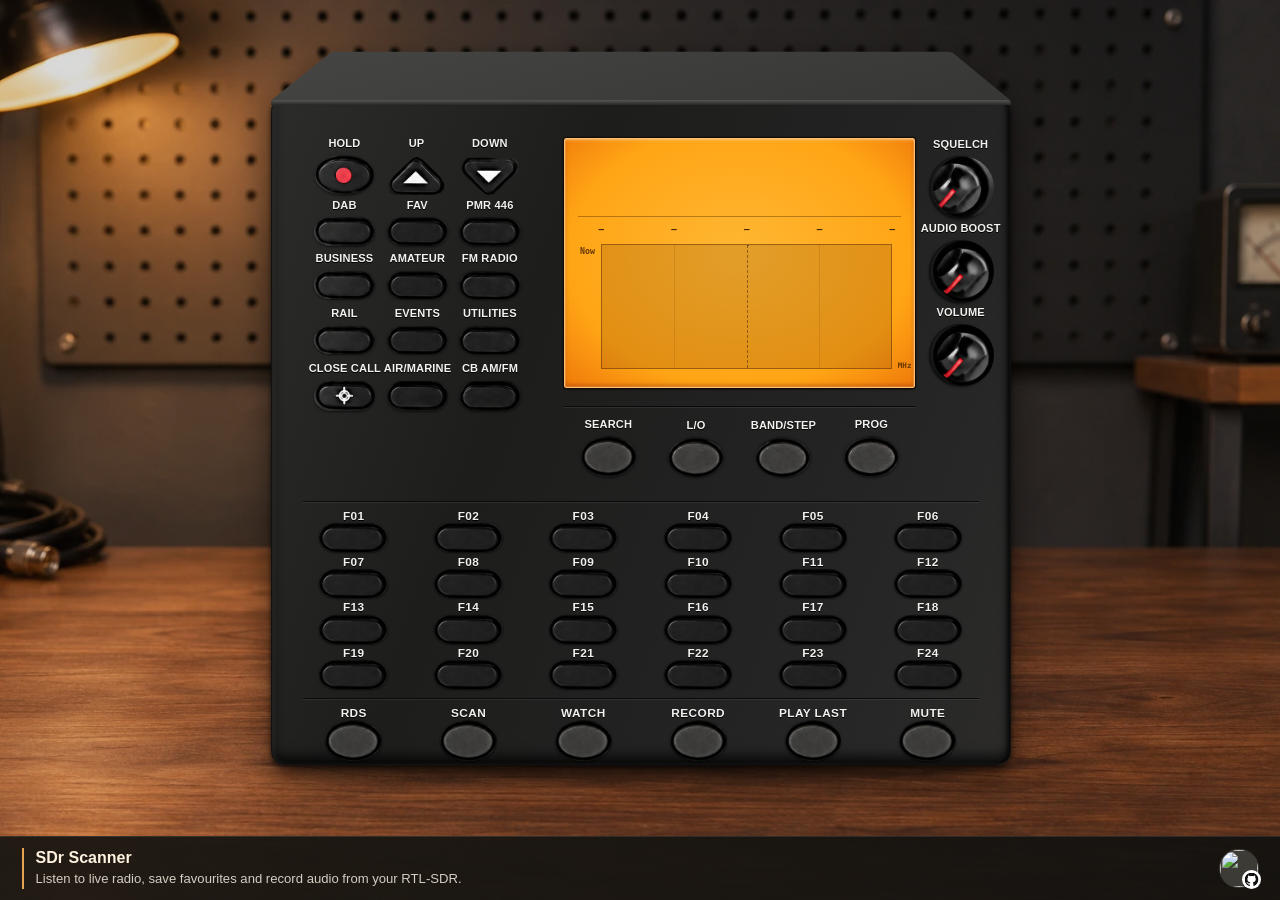
==== commit 75e1f0bb: "Expand scanner presets and improve the radio panel" ====
--- a/web/index.html
+++ b/web/index.html
@@ -12,31 +12,39 @@
 <body>
   <main class="radio" aria-label="Scanner front panel">
     <div class="upper-panel">
-      <button type="button" class="key" data-key="hold" style="--x:99;--y:230;--w:145;--h:96;--sprite-y:254"><span class="face-label">Hold</span></button>
-      <button type="button" class="key" data-key="up" style="--x:278;--y:230;--w:138;--h:100;--sprite-y:251"><span class="face-label">Up</span></button>
-      <button type="button" class="key" data-key="down" style="--x:454;--y:230;--w:143;--h:100;--sprite-y:251"><span class="face-label">Down</span></button>
-      <button type="button" class="key" data-key="mute" aria-pressed="false" style="--x:98;--y:381;--w:147;--h:69;--sprite-y:389"><span class="face-label">Mute</span></button>
-      <button type="button" class="key" data-key="fav" style="--x:275;--y:381;--w:148;--h:69;--sprite-y:389"><span class="face-label">FAV</span></button>
-      <button type="button" class="key" data-key="pmr" style="--x:450;--y:381;--w:151;--h:69;--sprite-y:389"><span class="face-label">PMR 446</span></button>
-      <button type="button" class="key" data-key="close" style="--x:98;--y:511;--w:149;--h:73;--sprite-y:491"><span class="face-label">Close Call</span></button>
-      <button type="button" class="key" data-key="air" style="--x:275;--y:511;--w:149;--h:73;--sprite-y:491"><span class="face-label">Air/Marine</span></button>
-      <button type="button" class="key" data-key="cb" style="--x:450;--y:511;--w:152;--h:73;--sprite-y:491"><span class="face-label">CB AM/FM</span></button>
-      <button type="button" class="key" data-key="search" style="--x:660;--y:513;--w:134;--h:98;--sprite-y:493"><span class="face-label">Search</span></button>
-      <button type="button" class="key" data-key="lock" style="--x:834;--y:515;--w:135;--h:97;--sprite-y:495"><span class="face-label">L/O</span></button>
-      <button type="button" class="key" data-key="band" style="--x:1015;--y:515;--w:133;--h:97;--sprite-y:495"><span class="face-label">Band/Step</span></button>
-      <button type="button" class="key" data-key="prog" style="--x:1188;--y:514;--w:135;--h:98;--sprite-y:494"><span class="face-label">Prog</span></button>
-
-      <div class="dial" data-knob="squelch" role="slider" tabindex="0" aria-label="Squelch" aria-valuemin="0" aria-valuemax="100" aria-valuenow="0" style="--x:1405;--y:230;--w:164;--h:164;--cap-x:1413;--cap-y:238;--cap-size:148">
-        <span class="face-label" aria-hidden="true">Squelch</span>
+      <div class="left-controls">
+        <button type="button" class="key" data-key="hold" style="--x:99;--y:0;--w:145;--h:96;--sprite-y:254"><span class="face-label">Hold</span></button>
+        <button type="button" class="key" data-key="up" style="--x:278;--y:0;--w:138;--h:100;--sprite-y:251"><span class="face-label">Up</span></button>
+        <button type="button" class="key" data-key="down" style="--x:454;--y:0;--w:143;--h:100;--sprite-y:251"><span class="face-label">Down</span></button>
+        <button type="button" id="dab-toggle" class="key" data-setting="dab" aria-pressed="false" style="--x:98;--y:151;--w:147;--h:69;--sprite-y:389"><span class="face-label">DAB</span></button>
+        <button type="button" class="key" data-key="fav" style="--x:275;--y:151;--w:148;--h:69;--sprite-y:389"><span class="face-label">FAV</span></button>
+        <button type="button" class="key" data-key="pmr" style="--x:450;--y:151;--w:151;--h:69;--sprite-y:389"><span class="face-label">PMR 446</span></button>
+        <button type="button" class="key preset-key" data-key="business" aria-pressed="false" style="--x:98;--y:281;--w:147;--h:69;--sprite-y:389"><span class="face-label">Business</span></button>
+        <button type="button" class="key preset-key" data-key="amateur" aria-pressed="false" style="--x:275;--y:281;--w:148;--h:69;--sprite-y:389"><span class="face-label">Amateur</span></button>
+        <button type="button" class="key preset-key" data-key="fmradio" aria-pressed="false" style="--x:450;--y:281;--w:151;--h:69;--sprite-y:389"><span class="face-label">FM Radio</span></button>
+        <button type="button" class="key preset-key" data-key="rail" aria-pressed="false" style="--x:98;--y:415;--w:147;--h:69;--sprite-y:389"><span class="face-label">Rail</span></button>
+        <button type="button" class="key preset-key" data-key="events" aria-pressed="false" style="--x:275;--y:415;--w:148;--h:69;--sprite-y:389"><span class="face-label">Events</span></button>
+        <button type="button" class="key preset-key" data-key="utilities" aria-pressed="false" style="--x:450;--y:415;--w:151;--h:69;--sprite-y:389"><span class="face-label">Utilities</span></button>
+        <button type="button" class="key" data-key="close" style="--x:98;--y:549;--w:149;--h:73;--sprite-y:491"><span class="face-label">Close Call</span></button>
+        <button type="button" class="key" data-key="air" style="--x:275;--y:549;--w:149;--h:73;--sprite-y:491"><span class="face-label">Air/Marine</span></button>
+        <button type="button" class="key" data-key="cb" style="--x:450;--y:549;--w:152;--h:73;--sprite-y:491"><span class="face-label">CB AM/FM</span></button>
       </div>
-      <div class="dial" data-knob="volume" role="slider" tabindex="0" aria-label="Volume/Clock" aria-valuemin="0" aria-valuemax="100" aria-valuenow="0" aria-valuetext="Clock standby" style="--x:1405;--y:442;--w:164;--h:164;--cap-x:1413;--cap-y:450;--cap-size:148">
-        <span class="face-label" aria-hidden="true">Volume</span>
+      <div class="dials">
+        <div class="dial" data-knob="squelch" role="slider" tabindex="0" aria-label="Squelch" aria-valuemin="0" aria-valuemax="100" aria-valuenow="0" style="--x:1405;--y:293;--w:152;--h:152;--cap-x:1413;--cap-y:238;--cap-size:148">
+          <span class="face-label" aria-hidden="true">Squelch</span>
+        </div>
+        <div class="dial" data-knob="boost" role="slider" tabindex="0" aria-label="Audio boost" aria-valuemin="0" aria-valuemax="12" aria-valuenow="0" aria-valuetext="0 dB" style="--x:1405;--y:497;--w:152;--h:152;--cap-x:1413;--cap-y:450;--cap-size:148">
+          <span class="face-label" aria-hidden="true">Audio Boost</span>
+        </div>
+        <div class="dial" data-knob="volume" role="slider" tabindex="0" aria-label="Volume/Clock" aria-valuemin="0" aria-valuemax="100" aria-valuenow="0" aria-valuetext="Clock standby" style="--x:1405;--y:701;--w:152;--h:152;--cap-x:1413;--cap-y:450;--cap-size:148">
+          <span class="face-label" aria-hidden="true">Volume</span>
+        </div>
       </div>
 
       <div id="lcd" class="lcd" role="group" tabindex="0" aria-label="Scanner display" aria-description="Scroll to tune, or type a frequency in MHz and press Enter.">
         <div class="lcd-content">
           <div class="lcd-banks" aria-hidden="true">
-            <span data-lcd="PVT">PVT</span><span data-lcd="FAV">FAV</span><span data-lcd="PMR">PMR</span><span data-lcd="AIR">AIR</span><span data-lcd="MRN">MRN</span><span data-lcd="CB">CB</span><span data-lcd="AM">AM</span><span data-lcd="NFM">NFM</span>
+            <span data-lcd="PVT">PVT</span><span data-lcd="FAV">FAV</span><span data-lcd="PMR">PMR</span><span data-lcd="AIR">AIR</span><span data-lcd="MRN">MRN</span><span data-lcd="CB">CB</span><span data-lcd="BUS">BUS</span><span data-lcd="HAM">HAM</span><span data-lcd="BCAST">FM</span><span data-lcd="RAIL">RAIL</span><span data-lcd="EVT">EVT</span><span data-lcd="UTIL">UTIL</span><span data-lcd="AM">AM</span><span data-lcd="NFM">NFM</span>
           </div>
           <div class="lcd-readout" aria-hidden="true">
             <div class="lcd-channel"><span data-lcd="CH">CH</span><div id="channel"></div></div>
@@ -58,6 +66,29 @@
           <span data-signal-bar></span><span data-signal-bar></span><span data-signal-bar></span>
           <span data-signal-bar></span>
         </div>
+        <div class="lcd-divider" aria-hidden="true"></div>
+        <figure class="waterfall" aria-label="Radio signal history">
+          <div class="waterfall-frequencies" aria-hidden="true">
+            <span style="--position:0%">—</span>
+            <span style="--position:25%">—</span>
+            <span class="waterfall-centre" style="--position:50%">—</span>
+            <span style="--position:75%">—</span>
+            <span style="--position:100%">—</span>
+          </div>
+          <div class="waterfall-time" aria-hidden="true"><span>Now</span><span></span></div>
+          <div class="waterfall-history">
+            <canvas aria-label="Signal plot. Click or tap to tune to the frequency at that point."></canvas>
+            <i></i><i></i><i></i>
+          </div>
+          <span class="waterfall-unit" aria-hidden="true">MHz</span>
+        </figure>
+      </div>
+      <div class="control-divider" aria-hidden="true"></div>
+      <div class="control-keys">
+        <button type="button" class="key" data-key="search" style="--x:660;--position-x:126;--y:975;--w:134;--h:98;--sprite-y:493"><span class="face-label">Search</span></button>
+        <button type="button" class="key" data-key="lock" style="--x:834;--position-x:165;--y:976;--w:135;--h:97;--sprite-y:495"><span class="face-label">L/O</span></button>
+        <button type="button" class="key" data-key="band" style="--x:1015;--position-x:198;--y:976;--w:133;--h:97;--sprite-y:495"><span class="face-label">Band/Step</span></button>
+        <button type="button" class="key" data-key="prog" style="--x:1188;--position-x:238;--y:975;--w:135;--h:98;--sprite-y:494"><span class="face-label">Prog</span></button>
       </div>
     </div>
     <div class="extension">
@@ -78,8 +109,8 @@
         <button type="button" id="play-last" class="extension-button setting-button" data-key="play-last" aria-pressed="false">
           <span class="button-label">PLAY LAST</span><span class="button-cap" aria-hidden="true"></span>
         </button>
-        <button type="button" id="dab-toggle" class="extension-button setting-button" data-setting="dab" aria-pressed="false">
-          <span class="button-label">DAB</span><span class="button-cap" aria-hidden="true"></span>
+        <button type="button" class="extension-button setting-button" data-key="mute" aria-pressed="false">
+          <span class="button-label">MUTE</span><span class="button-cap" aria-hidden="true"></span>
         </button>
       </div>
     </div>
--- a/web/panel.css
+++ b/web/panel.css
@@ -11,24 +11,32 @@
   min-block-size: 100vh;
   min-block-size: 100svh;
   margin: 0;
-  padding: 3svh clamp(.4rem, 2vmin, 1.25rem) 30svh;
+  padding: 3svh clamp(.4rem, 2vmin, 1.25rem) max(14svh, 5rem);
   background: linear-gradient(rgb(21 22 17 / 16%), rgb(21 22 17 / 16%)),
-    url("field-background.webp") center 56% / cover no-repeat fixed;
+    url("workbench.webp") center 62% / cover no-repeat fixed;
+  background-color: #29241f;
 }
 
 .radio {
   --signal-strip: 104;
-  --panel-width: calc(1629 + var(--signal-strip));
+  --panel-width: calc(1629 + var(--signal-strip) + 126);
+  --panel-height: 1797;
+  --upper-height: 1130;
+  --lcd-left: 746;
+  --lcd-top: 248;
+  --lcd-width: 854;
+  --left-key-offset: 39;
+  --dial-offset: calc(var(--signal-strip) + 126);
   position: relative;
   isolation: isolate;
-  width: min(100%, calc(72rem * var(--panel-width) / 1629), calc(81svh * var(--panel-width) / 1629));
-  aspect-ratio: var(--panel-width) / 1306;
+  width: min(100%, 66rem, calc(82svh * var(--panel-width) / var(--panel-height)));
+  aspect-ratio: var(--panel-width) / var(--panel-height);
   filter: drop-shadow(0 .8rem 1rem rgb(0 0 0 / 49%));
 }
 
 .radio::before {
   position: absolute;
-  inset: 11.85% 1.41% 1.25% 1.72%;
+  inset: calc(154.75 / var(--panel-height) * 100%) 1.41% 1.25% 1.72%;
   z-index: -1;
   border: 1px solid #101110;
   border-radius: .65rem .65rem .8rem .8rem;
@@ -38,12 +46,25 @@
   content: "";
 }
 
+.radio::after {
+  position: absolute;
+  inset: auto 3% .3%;
+  z-index: -2;
+  height: 2%;
+  border-radius: 50%;
+  background: #100b07;
+  filter: blur(.45rem);
+  content: "";
+}
+
 .upper-panel {
+  --face-label-size: max(4px, 1.45cqw);
+  --face-label-gap: .82cqw;
   position: absolute;
   inset: 0 0 auto;
   z-index: 1;
   width: 100%;
-  aspect-ratio: var(--panel-width) / 965;
+  aspect-ratio: var(--panel-width) / var(--upper-height);
   container-type: inline-size;
   user-select: none;
   -webkit-user-select: none;
@@ -54,14 +75,18 @@
   position: absolute;
   inset: 0;
   background: linear-gradient(165deg, #464645, #343433 46%, #2c2c2b 68%);
-  clip-path: polygon(1.72% 16.3%, 9.5% 4.2%, 10% 3.95%, 90.3% 3.95%, 91% 4.2%, 98.59% 16.3%);
+  --roof-rim: calc(157.3 / var(--upper-height) * 100%);
+  --roof-corner: calc(40.5 / var(--upper-height) * 100%);
+  --roof-top: calc(38.1 / var(--upper-height) * 100%);
+  clip-path: polygon(1.72% var(--roof-rim), 9.5% var(--roof-corner), 10% var(--roof-top),
+    90.3% var(--roof-top), 91% var(--roof-corner), 98.59% var(--roof-rim));
   pointer-events: none;
   content: "";
 }
 
 .upper-panel::after {
   position: absolute;
-  inset: 16.2% 1.41% auto 1.72%;
+  inset: calc(156.3 / var(--upper-height) * 100%) 1.41% auto 1.72%;
   height: .65cqw;
   border-radius: .5cqw .5cqw 0 0;
   background: linear-gradient(#555553, #272726);
@@ -70,7 +95,7 @@
 
 .extension {
   position: absolute;
-  inset: 47.4% 1.41% 1.25% 1.72%;
+  inset: calc(1110 / var(--panel-height) * 100%) 1.41% 1.25% 1.72%;
   box-sizing: border-box;
   display: grid;
   grid-template-rows: minmax(0, 1fr) 22%;
@@ -91,9 +116,15 @@
   padding-block-end: 1%;
 }
 
-.settings-bank {
+.favorite-bank,
+.settings-bank,
+.control-divider {
   border-top: 1px solid #090a09;
   box-shadow: inset 0 1px #ffffff12;
+}
+
+.favorite-bank,
+.settings-bank {
   padding-block-start: 1%;
 }
 
@@ -154,7 +185,8 @@
 }
 
 .extension-button.is-stored .button-cap::after,
-.setting-button[aria-pressed="true"] .button-cap::after {
+.setting-button[aria-pressed="true"] .button-cap::after,
+#dab-toggle[aria-pressed="true"]::before {
   position: absolute;
   top: 42%;
   left: 47%;
@@ -187,7 +219,8 @@
   animation: watch-flash .8s step-end infinite;
 }
 
-.radio.is-muted .button-cap::after {
+.radio.is-muted .button-cap::after,
+.radio.is-muted #dab-toggle::before {
   content: none;
 }
 
@@ -363,9 +396,9 @@
 .dial {
   position: absolute;
   left: calc((var(--x) + var(--position-x, 0)) / var(--panel-width) * 100%);
-  top: calc(var(--y) / 965 * 100%);
+  top: calc(var(--y) / var(--upper-height) * 100%);
   width: calc(var(--w) / var(--panel-width) * 100%);
-  height: calc(var(--h) / 965 * 100%);
+  height: calc(var(--h) / var(--upper-height) * 100%);
   box-sizing: border-box;
   border: 0;
   border-radius: 50%;
@@ -381,12 +414,17 @@
   cursor: pointer;
 }
 
+.left-controls .key {
+  --position-x: var(--left-key-offset);
+  top: calc((var(--y) + var(--lcd-top)) / var(--upper-height) * 100% + var(--face-label-size) + var(--face-label-gap));
+}
+
 .face-label {
   position: absolute;
-  bottom: calc(100% + .82cqw);
+  bottom: calc(100% + var(--face-label-gap));
   left: 50%;
   color: #f1f1ee;
-  font: 700 max(4px, 1.45cqw) / 1 Arial, sans-serif;
+  font: 700 var(--face-label-size) / 1 Arial, sans-serif;
   letter-spacing: .015em;
   text-shadow: 0 1px #000;
   text-transform: uppercase;
@@ -415,13 +453,20 @@
   clip-path: polygon(2% 17%, 10% 6%, 90% 6%, 98% 17%, 100% 33%, 91% 53%, 58% 94%, 50% 99%, 41% 94%, 9% 53%, 0 33%);
 }
 
-.key[data-key="mute"],
+#dab-toggle,
+.preset-key,
 .key[data-key="fav"],
 .key[data-key="pmr"],
 .key[data-key="close"],
 .key[data-key="air"],
 .key[data-key="cb"] {
-  border-radius: 26% / 50%;
+  --cap-radius: 26% / 50%;
+  border-radius: var(--cap-radius);
+}
+
+#dab-toggle::before {
+  z-index: 1;
+  pointer-events: none;
 }
 
 .key:active::after,
@@ -457,7 +502,7 @@
 }
 
 .dial {
-  --position-x: var(--signal-strip);
+  --position-x: var(--dial-offset);
   background: radial-gradient(circle at 47% 40%, #30302f, #131313 70%);
   box-shadow: inset 0 0 .35cqw #000, 0 .14cqw .32cqw #0009;
   cursor: grab;
@@ -469,7 +514,7 @@
 
 .dial::after {
   position: absolute;
-  top: calc((var(--cap-y) - var(--y)) / var(--h) * 100%);
+  top: calc((var(--h) - var(--cap-size)) / 2 / var(--h) * 100%);
   left: calc((var(--cap-x) - var(--x)) / var(--w) * 100%);
   width: calc(var(--cap-size) / var(--w) * 100%);
   height: calc(var(--cap-size) / var(--h) * 100%);
@@ -482,14 +527,24 @@
   pointer-events: none;
 }
 
+.control-divider {
+  position: absolute;
+  left: calc(var(--lcd-left) / var(--panel-width) * 100%);
+  width: calc(var(--lcd-width) / var(--panel-width) * 100%);
+  top: calc(902 / var(--upper-height) * 100%);
+  height: 2px;
+  box-sizing: border-box;
+}
+
 .lcd {
-  --lcd-width: calc(721 + var(--signal-strip));
+  --lcd-height: 610;
+  --lcd-header-height: 185;
   --lcd-unit: calc(1cqw * 1629 / var(--panel-width));
   position: absolute;
-  left: calc(649 / var(--panel-width) * 100%);
-  top: calc(248 / 965 * 100%);
+  left: calc(var(--lcd-left) / var(--panel-width) * 100%);
+  top: calc(var(--lcd-top) / var(--upper-height) * 100%);
   width: calc(var(--lcd-width) / var(--panel-width) * 100%);
-  height: calc(185 / 965 * 100%);
+  height: calc(var(--lcd-height) / var(--upper-height) * 100%);
   box-sizing: border-box;
   overflow: hidden;
   border-radius: .3cqw;
@@ -514,12 +569,98 @@
 
 .lcd-content {
   position: absolute;
-  inset: 0 calc(var(--signal-strip) / var(--lcd-width) * 100%) 0 0;
+  inset: 0 calc(var(--signal-strip) / var(--lcd-width) * 100%) auto 0;
+  height: calc(var(--lcd-header-height) / var(--lcd-height) * 100%);
+}
+
+.lcd-divider {
+  position: absolute;
+  inset: calc((var(--lcd-header-height) + 5) / var(--lcd-height) * 100%) 4% auto;
+  border-top: 1px solid #572b046b;
+}
+
+.waterfall {
+  position: absolute;
+  inset: calc((var(--lcd-header-height) + 15) / var(--lcd-height) * 100%) 0 4%;
+  margin: 0;
+  pointer-events: none;
+  color: #3e2308;
+  font: 700 max(5.5px, 1.2cqw) / 1 ui-monospace, monospace;
+  font-variant-numeric: tabular-nums;
+}
+.waterfall-frequencies {
+  position: absolute;
+  inset: 0 6.5% auto 10.5%;
+  height: 11%;
+}
+.waterfall-frequencies span {
+  position: absolute;
+  top: 50%;
+  left: var(--position);
+  transform: translate(-50%, -50%);
+  white-space: nowrap;
+}
+.waterfall-history i:nth-of-type(2)::before {
+  position: absolute;
+  inset: 0 auto auto 0;
+  transform: translateX(-50%);
+  border: .23cqw solid transparent;
+  border-top-color: currentColor;
+  content: "";
+}
+.waterfall-history {
+  position: absolute;
+  inset: 15% 6.5% 6% 10.5%;
+  border: 1px solid #6a370994;
+  overflow: hidden;
+  background: #66320730;
+}
+.waterfall-history canvas {
+  display: block;
+  width: 100%;
+  height: 100%;
+  image-rendering: pixelated;
+}
+
+.waterfall.can-tune .waterfall-history canvas {
+  pointer-events: auto;
+  cursor: crosshair;
+}
+
+.waterfall-history i {
+  position: absolute;
+  inset: 0 auto 0 25%;
+  border-left: 1px solid #62300825;
+}
+.waterfall-history i:nth-of-type(2) {
+  left: var(--tuned-position, 50%);
+  border-left: 1px dashed #4f290b91;
+}
+.waterfall-history i:nth-of-type(3) { left: 75%; }
+.waterfall-time {
+  position: absolute;
+  inset: 17% auto 6% 1.7%;
+  display: flex;
+  flex-direction: column;
+  align-items: flex-end;
+  justify-content: space-between;
+  width: 7%;
+  white-space: nowrap;
+  color: #663506;
+  font-size: .9em;
+}
+.waterfall-unit {
+  position: absolute;
+  bottom: 5.7%;
+  right: 1.05%;
+  color: #663506;
+  font-size: .82em;
 }
 
 .signal-meter:not([hidden]) {
   position: absolute;
-  inset-block: 12%;
+  inset-block: calc(22 / var(--lcd-height) * 100%) auto;
+  height: calc(140 / var(--lcd-height) * 100%);
   inset-inline-end: 0;
   box-sizing: border-box;
   display: flex;
@@ -561,6 +702,8 @@
 .lcd-banks {
   top: 7%;
   height: 14%;
+  inset-inline: 4%;
+  font-size: calc(1.4 * var(--lcd-unit));
 }
 
 .lcd-status {
@@ -811,6 +954,211 @@
   to { transform: translateX(-88%); }
 }
 
+@media (max-width: 960px) and (pointer: coarse) {
+  body {
+    display: block;
+    padding: 0;
+    background: #1d1d1c;
+  }
+
+  .profile-footer,
+  .radio::after,
+  .upper-panel::before,
+  .upper-panel::after,
+  .control-divider {
+    display: none;
+  }
+
+  .radio {
+    display: grid;
+    grid-template-rows: minmax(0, 1fr) minmax(0, 34%);
+    gap: 6px;
+    box-sizing: border-box;
+    width: 100%;
+    height: 100vh;
+    height: 100dvh;
+    padding: clamp(6px, 1.8vmin, 12px);
+    aspect-ratio: auto;
+    filter: none;
+  }
+
+  .radio::before {
+    inset: 0;
+    border: 0;
+    border-radius: 0;
+    box-shadow: none;
+  }
+
+  .upper-panel,
+  .extension {
+    position: relative;
+    inset: auto;
+    min-height: 0;
+  }
+
+  .upper-panel {
+    --face-label-size: clamp(8px, 2.6cqw, 12px);
+    --face-label-gap: 2px;
+    display: grid;
+    grid-template: "lcd lcd" minmax(0, 1fr)
+                   "bank dials" minmax(0, 1.3fr)
+                   "search search" clamp(34px, 6dvh, 55px) / minmax(0, 1fr) 23%;
+    gap: 6px;
+    aspect-ratio: auto;
+  }
+
+  .lcd {
+    --lcd-header-height: 255;
+    --lcd-unit: clamp(3px, 1.6cqw, 6px);
+    grid-area: lcd;
+    position: relative;
+    inset: auto;
+    width: auto;
+    height: auto;
+    border-radius: 3px;
+  }
+
+  .waterfall {
+    font-size: clamp(7px, 1.7cqw, 10px);
+  }
+
+  .left-controls,
+  .control-keys,
+  .dials {
+    display: grid;
+    gap: 3px;
+    min-height: 0;
+  }
+
+  .left-controls {
+    grid-area: bank;
+    grid-template: repeat(5, minmax(0, 1fr)) / repeat(3, minmax(0, 1fr));
+  }
+
+  .control-keys {
+    grid-area: search;
+    grid-template-columns: repeat(4, minmax(0, 1fr));
+    border-top: 1px solid #090a09;
+    box-shadow: inset 0 1px #ffffff12;
+    padding-top: 3px;
+  }
+
+  .upper-panel .key {
+    position: relative;
+    inset: auto;
+    display: grid;
+    grid-template-rows: var(--face-label-size) minmax(0, 1fr);
+    gap: var(--face-label-gap);
+    justify-items: center;
+    width: 100%;
+    height: 100%;
+    border-radius: 5px;
+  }
+
+  .key .face-label {
+    position: static;
+    transform: none;
+  }
+
+  .key::after {
+    position: static;
+    align-self: center;
+    width: auto;
+    height: 100%;
+    max-width: 88%;
+    max-height: 29px;
+    aspect-ratio: var(--w) / var(--h);
+    border-radius: var(--cap-radius, 50%);
+  }
+
+  #dab-toggle[aria-pressed="true"]::before,
+  .radio.is-muted .key[data-key="hold"]::before {
+    top: calc((100% + var(--face-label-size) + var(--face-label-gap)) / 2);
+    left: 50%;
+    transform: translate(-50%, -50%);
+  }
+
+  .radio.is-muted .key[data-key="hold"]::before {
+    width: min(19%, 13px);
+  }
+
+  .dials {
+    grid-area: dials;
+    grid-template-rows: repeat(3, minmax(0, 1fr));
+    place-items: center;
+    padding-block-start: calc(var(--face-label-size) + var(--face-label-gap));
+  }
+
+  .dial {
+    position: relative;
+    inset: auto;
+    width: min(72%, 45px, 10.5dvh);
+    height: auto;
+    aspect-ratio: 1;
+  }
+
+  .extension {
+    grid-template-rows: minmax(0, 4fr) minmax(0, 1fr);
+    padding: 0;
+  }
+
+  .favorite-bank,
+  .settings-bank {
+    min-height: 0;
+    padding-block: 3px 1px;
+  }
+
+  .settings-bank {
+    grid-template-rows: minmax(0, 1fr);
+  }
+
+  .extension-button {
+    min-height: 0;
+  }
+
+  .button-label {
+    white-space: nowrap;
+  }
+
+  .button-cap {
+    width: auto;
+    height: 100%;
+    max-width: 88%;
+    max-height: 25px;
+  }
+
+  .setting-button .button-cap {
+    width: auto;
+    max-width: 78%;
+    max-height: 32px;
+  }
+}
+
+@media (max-width: 960px) and (pointer: coarse) and (orientation: landscape) {
+  .radio {
+    grid-template-rows: minmax(0, 1fr) minmax(0, 36%);
+  }
+
+  .upper-panel {
+    --face-label-size: clamp(8px, 2.6dvh, 11px);
+    grid-template: "bank lcd dials" minmax(0, 1fr)
+                   "bank search dials" clamp(29px, 12dvh, 48px) / 32% minmax(0, 1fr) 13%;
+  }
+
+  .lcd {
+    --lcd-unit: clamp(3px, .8cqw, 5px);
+  }
+
+  .extension {
+    grid-template: minmax(0, 1fr) / minmax(0, 2fr) minmax(0, 1fr);
+    gap: 8px;
+  }
+
+  .settings-bank {
+    grid-template: repeat(2, minmax(0, 1fr)) / repeat(3, minmax(0, 1fr));
+  }
+}
+
 @media (prefers-reduced-motion: reduce) {
   .is-blinking {
     animation: none;
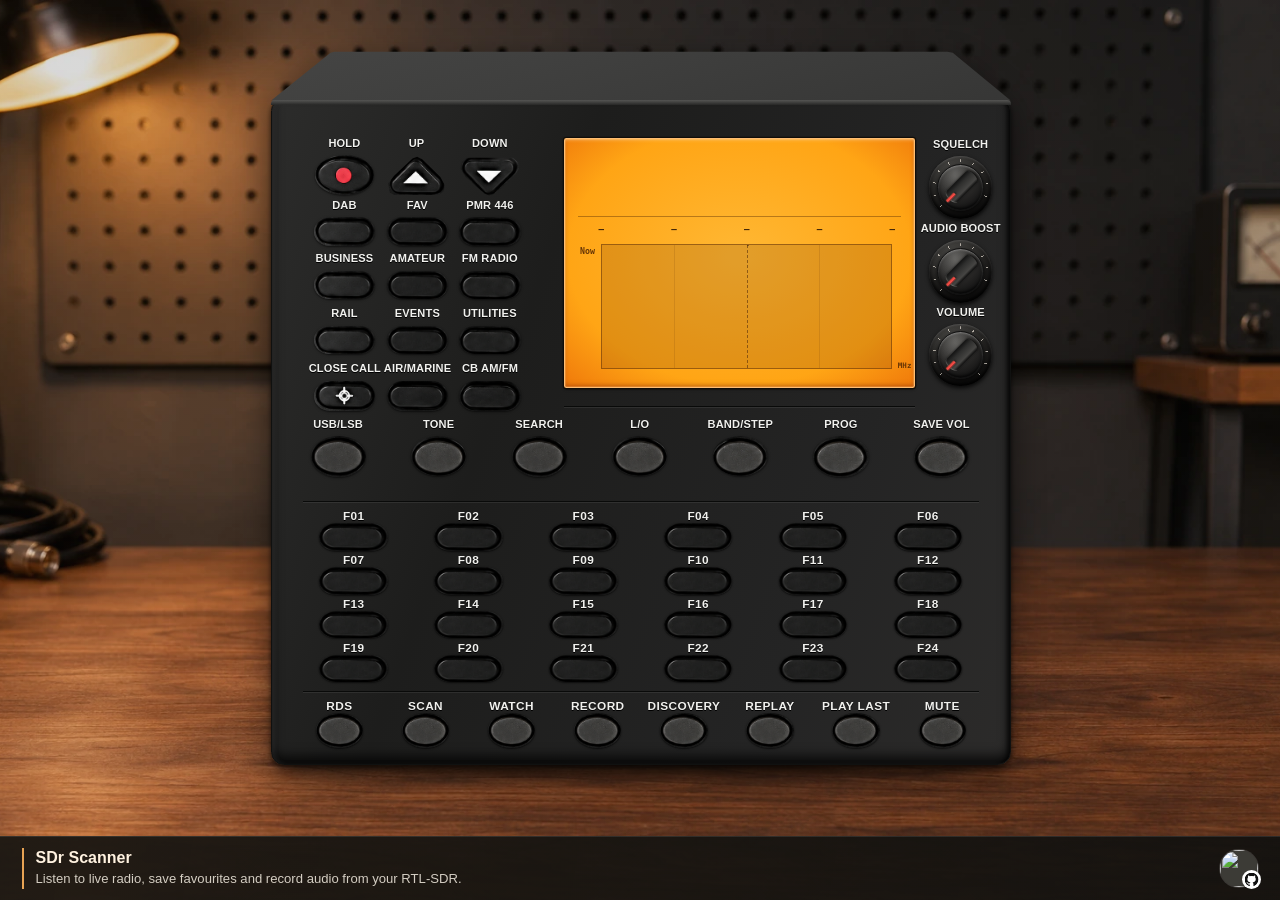
==== commit aec386d6: "Open favourites on startup and add CHIRP programming" ====
--- a/web/index.html
+++ b/web/index.html
@@ -10,10 +10,12 @@
   <script src="panel.js" type="module"></script>
 </head>
 <body>
-  <main class="radio" aria-label="Scanner front panel">
+  <div class="scanner-unit">
+  <main class="radio is-mobile-slim" aria-label="Scanner front panel">
     <div class="upper-panel">
       <div class="left-controls">
         <button type="button" class="key" data-key="hold" style="--x:99;--y:0;--w:145;--h:96;--sprite-y:254"><span class="face-label">Hold</span></button>
+        <button type="button" id="slim-search" class="key" data-key="search" style="--x:660;--w:134;--h:98;--sprite-y:493"><span class="face-label">Search</span></button>
         <button type="button" class="key" data-key="up" style="--x:278;--y:0;--w:138;--h:100;--sprite-y:251"><span class="face-label">Up</span></button>
         <button type="button" class="key" data-key="down" style="--x:454;--y:0;--w:143;--h:100;--sprite-y:251"><span class="face-label">Down</span></button>
         <button type="button" id="dab-toggle" class="key" data-setting="dab" aria-pressed="false" style="--x:98;--y:151;--w:147;--h:69;--sprite-y:389"><span class="face-label">DAB</span></button>
@@ -30,14 +32,17 @@
         <button type="button" class="key" data-key="cb" style="--x:450;--y:549;--w:152;--h:73;--sprite-y:491"><span class="face-label">CB AM/FM</span></button>
       </div>
       <div class="dials">
-        <div class="dial" data-knob="squelch" role="slider" tabindex="0" aria-label="Squelch" aria-valuemin="0" aria-valuemax="100" aria-valuenow="0" style="--x:1405;--y:293;--w:152;--h:152;--cap-x:1413;--cap-y:238;--cap-size:148">
+        <div class="dial" data-knob="squelch" role="slider" tabindex="0" aria-label="Squelch" aria-valuemin="0" aria-valuemax="100" aria-valuenow="0" style="--x:1405;--y:293;--w:152;--h:152">
           <span class="face-label" aria-hidden="true">Squelch</span>
-        </div>
-        <div class="dial" data-knob="boost" role="slider" tabindex="0" aria-label="Audio boost" aria-valuemin="0" aria-valuemax="12" aria-valuenow="0" aria-valuetext="0 dB" style="--x:1405;--y:497;--w:152;--h:152;--cap-x:1413;--cap-y:450;--cap-size:148">
+          <span class="dial-grip" aria-hidden="true"></span><span class="dial-pointer" aria-hidden="true"></span>
+        </div>
+        <div class="dial" data-knob="boost" role="slider" tabindex="0" aria-label="Audio boost" aria-valuemin="0" aria-valuemax="12" aria-valuenow="0" aria-valuetext="0 dB" style="--x:1405;--y:497;--w:152;--h:152">
           <span class="face-label" aria-hidden="true">Audio Boost</span>
-        </div>
-        <div class="dial" data-knob="volume" role="slider" tabindex="0" aria-label="Volume/Clock" aria-valuemin="0" aria-valuemax="100" aria-valuenow="0" aria-valuetext="Clock standby" style="--x:1405;--y:701;--w:152;--h:152;--cap-x:1413;--cap-y:450;--cap-size:148">
+          <span class="dial-grip" aria-hidden="true"></span><span class="dial-pointer" aria-hidden="true"></span>
+        </div>
+        <div class="dial" data-knob="volume" role="slider" tabindex="0" aria-label="Volume/Clock" aria-valuemin="0" aria-valuemax="100" aria-valuenow="0" aria-valuetext="Clock standby" style="--x:1405;--y:701;--w:152;--h:152">
           <span class="face-label" aria-hidden="true">Volume</span>
+          <span class="dial-grip" aria-hidden="true"></span><span class="dial-pointer" aria-hidden="true"></span>
         </div>
       </div>
 
@@ -50,10 +55,12 @@
             <div class="lcd-channel"><span data-lcd="CH">CH</span><div id="channel"></div></div>
             <div id="display"></div>
           </div>
+          <div id="pin-status" class="lcd-pin-status" role="status" hidden></div>
           <div id="rds-readout" class="lcd-rds" aria-hidden="true" hidden>
             <span id="rds-station" class="lcd-line" hidden><span></span></span>
             <span id="rds-text" class="lcd-line" hidden><span id="rds-copy"></span></span>
           </div>
+          <span id="tone-readout" class="lcd-tone" hidden></span>
           <input id="favorite-name" class="lcd-editor" type="text" maxlength="80"
             aria-label="Favourite name" autocomplete="off" spellcheck="false" hidden>
           <div class="lcd-status" aria-hidden="true">
@@ -85,19 +92,27 @@
       </div>
       <div class="control-divider" aria-hidden="true"></div>
       <div class="control-keys">
-        <button type="button" class="key" data-key="search" style="--x:660;--position-x:126;--y:975;--w:134;--h:98;--sprite-y:493"><span class="face-label">Search</span></button>
-        <button type="button" class="key" data-key="lock" style="--x:834;--position-x:165;--y:976;--w:135;--h:97;--sprite-y:495"><span class="face-label">L/O</span></button>
-        <button type="button" class="key" data-key="band" style="--x:1015;--position-x:198;--y:976;--w:133;--h:97;--sprite-y:495"><span class="face-label">Band/Step</span></button>
-        <button type="button" class="key" data-key="prog" style="--x:1188;--position-x:238;--y:975;--w:135;--h:98;--sprite-y:494"><span class="face-label">Prog</span></button>
+        <button type="button" class="key" data-key="sideband" style="--x:660;--w:134;--h:98;--sprite-y:493"><span class="face-label">USB/LSB</span></button>
+        <button type="button" class="key" data-key="tone" aria-pressed="false" style="--x:834;--w:135;--h:97;--sprite-y:495"><span class="face-label">Tone</span></button>
+        <button type="button" class="key" data-key="search" style="--x:660;--w:134;--h:98;--sprite-y:493"><span class="face-label">Search</span></button>
+        <button type="button" class="key" data-key="lock" style="--x:834;--w:135;--h:97;--sprite-y:495"><span class="face-label">L/O</span></button>
+        <button type="button" class="key" data-key="band" style="--x:1015;--w:133;--h:97;--sprite-y:495"><span class="face-label">Band/Step</span></button>
+        <button type="button" class="key" data-key="prog" style="--x:1188;--w:135;--h:98;--sprite-y:494"><span class="face-label">Prog</span></button>
+        <button type="button" class="key" data-key="save-vol" style="--x:1188;--w:135;--h:98;--sprite-y:494"><span class="face-label">Save Vol</span></button>
       </div>
     </div>
     <div class="extension">
       <div id="favorite-bank" class="favorite-bank" role="group" aria-label="Favourite frequencies"></div>
+      <div id="mobile-keypad" class="favorite-bank" role="group" aria-label="Frequency keypad">
+        <button type="button" id="slim-lock" class="extension-button setting-button" data-key="lock">
+          <span class="button-label">L/O</span><span class="button-cap" aria-hidden="true"></span>
+        </button>
+      </div>
       <div class="settings-bank" role="group" aria-label="Scanner settings">
         <button type="button" id="rds-toggle" class="extension-button setting-button" data-setting="rds" aria-pressed="false">
           <span class="button-label">RDS</span><span class="button-cap" aria-hidden="true"></span>
         </button>
-        <button type="button" class="extension-button setting-button" data-key="scan">
+        <button type="button" id="scan-toggle" class="extension-button setting-button" data-key="scan">
           <span class="button-label">SCAN</span><span class="button-cap" aria-hidden="true"></span>
         </button>
         <button type="button" id="watch-toggle" class="extension-button setting-button" data-key="watch" aria-pressed="false">
@@ -106,15 +121,80 @@
         <button type="button" id="record-toggle" class="extension-button setting-button" data-key="record" aria-pressed="false">
           <span class="button-label">RECORD</span><span class="button-cap" aria-hidden="true"></span>
         </button>
+        <button type="button" id="discovery-toggle" class="extension-button setting-button desktop-discovery-control" data-key="discovery" aria-expanded="false" aria-controls="discovery-pad">
+          <span class="button-label">DISCOVERY</span><span class="button-cap" aria-hidden="true"></span>
+        </button>
+        <button type="button" id="instant-replay" class="extension-button setting-button desktop-discovery-control" data-key="replay" aria-pressed="false">
+          <span class="button-label">REPLAY</span><span class="button-cap" aria-hidden="true"></span>
+        </button>
         <button type="button" id="play-last" class="extension-button setting-button" data-key="play-last" aria-pressed="false">
           <span class="button-label">PLAY LAST</span><span class="button-cap" aria-hidden="true"></span>
         </button>
         <button type="button" class="extension-button setting-button" data-key="mute" aria-pressed="false">
           <span class="button-label">MUTE</span><span class="button-cap" aria-hidden="true"></span>
         </button>
+        <button type="button" id="mobile-advanced-toggle" class="extension-button setting-button" aria-pressed="false">
+          <span class="button-label"><span class="adv-label">ADV</span><span class="pin-confirm-label" aria-hidden="true">PROG</span></span>
+          <span class="button-cap" aria-hidden="true"></span>
+        </button>
       </div>
     </div>
   </main>
+  <aside id="discovery-pad" class="discovery-pad" aria-labelledby="discovery-title" hidden>
+    <div class="discovery-screen">
+      <div class="discovery-lcd" aria-hidden="true"></div>
+      <header class="discovery-heading">
+        <h2 id="discovery-title" class="discovery-title">Discovery Log</h2>
+        <div id="discovery-current" role="group" hidden>
+          <span class="discovery-current-frequency" aria-hidden="true">
+            <span id="discovery-current-hz" class="discovery-current-digits"></span>
+            <span class="discovery-current-unit">MHz</span>
+          </span>
+          <span id="discovery-current-mode" class="discovery-current-digits" aria-hidden="true"></span>
+          <span id="discovery-current-tone" class="discovery-current-digits" aria-hidden="true"></span>
+        </div>
+      </header>
+      <div class="discovery-toolbar">
+        <button type="button" id="discovery-mobile-replay" aria-pressed="false">Replay</button>
+        <p id="discovery-status" role="status"></p>
+        <span id="discovery-page-number" aria-live="polite">Page 1 / 1</span>
+      </div>
+      <div class="discovery-pages" tabindex="0" role="region" aria-label="Discovery entries">
+        <table>
+          <colgroup>
+            <col class="discovery-time-column"><col class="discovery-frequency-column">
+            <col class="discovery-mode-column"><col>
+            <col span="2" class="discovery-action-column">
+          </colgroup>
+          <thead>
+            <tr>
+              <th scope="col">Time</th><th scope="col">MHz</th>
+              <th scope="col" aria-label="Mode" title="Mode">M</th>
+              <th scope="col" aria-label="Tone" title="Tone">T</th>
+              <th scope="col"><span class="discovery-action-label">Play</span></th>
+              <th scope="col"><span class="discovery-action-label">Rec</span></th>
+            </tr>
+          </thead>
+          <tbody id="discovery-hits"></tbody>
+        </table>
+      </div>
+    </div>
+    <div class="discovery-controls" role="group" aria-label="Discovery controls">
+      <button type="button" id="discovery-log-toggle" class="extension-button setting-button" aria-pressed="false" title="Pause or resume reception logging">
+        <span class="button-label">PAUSE LOG</span><span class="button-cap" aria-hidden="true"></span>
+      </button>
+      <button type="button" id="discovery-page-up" class="extension-button setting-button" aria-controls="discovery-hits" title="Show newer hits" disabled>
+        <span class="button-label">PAGE UP</span><span class="button-cap" aria-hidden="true"></span>
+      </button>
+      <button type="button" id="discovery-page-down" class="extension-button setting-button" aria-controls="discovery-hits" title="Show older hits" disabled>
+        <span class="button-label">PAGE DOWN</span><span class="button-cap" aria-hidden="true"></span>
+      </button>
+      <button type="button" id="discovery-close" class="extension-button setting-button" title="Close the Discovery display">
+        <span class="button-label">CLOSE</span><span class="button-cap" aria-hidden="true"></span>
+      </button>
+    </div>
+  </aside>
+  </div>
   <footer class="profile-footer">
     <div class="footer-copy">
       <h1>SDr Scanner</h1>
@@ -130,6 +210,48 @@
     </a>
   </footer>
   <audio id="last-recording" preload="none" loop hidden></audio>
+  <dialog id="tone-filter-dialog" class="folder-dialog" aria-labelledby="tone-filter-title">
+    <form id="tone-filter-form" method="dialog">
+      <h2 id="tone-filter-title">Favourite tone squelch</h2>
+      <p id="tone-filter-channel"></p>
+      <label for="tone-filter-kind">Open squelch on</label>
+      <select id="tone-filter-kind" autofocus>
+        <option value="">Carrier only</option>
+        <option value="CTCSS">CTCSS tone</option>
+        <option value="DCS">DCS code</option>
+      </select>
+      <div id="tone-filter-ctcss-fields" class="tone-filter-fields" hidden>
+        <label for="tone-filter-hz">CTCSS frequency (Hz)</label>
+        <input id="tone-filter-hz" type="number" min="67" max="254.1" step="0.1" placeholder="94.8" disabled required>
+      </div>
+      <div id="tone-filter-dcs-fields" class="tone-filter-fields" hidden>
+        <label for="tone-filter-code">DCS code</label>
+        <input id="tone-filter-code" type="text" inputmode="numeric" pattern="[0-7]{3}" maxlength="3" placeholder="023" disabled required>
+        <label for="tone-filter-polarity">Polarity</label>
+        <select id="tone-filter-polarity" disabled>
+          <option value="N">Normal</option>
+          <option value="I">Inverted</option>
+        </select>
+      </div>
+      <button type="button" id="tone-filter-detected" hidden>Use detected tone</button>
+      <p id="tone-filter-status" role="status"></p>
+      <div class="folder-actions">
+        <button id="tone-filter-cancel" type="button">Cancel</button>
+        <button id="tone-filter-save" type="submit">Save</button>
+      </div>
+    </form>
+  </dialog>
+  <dialog id="volume-offset-dialog" class="folder-dialog" aria-labelledby="volume-offset-title">
+    <form method="dialog">
+      <h2 id="volume-offset-title">Channel volume offset</h2>
+      <label for="volume-offset-value">Offset (dB)</label>
+      <input id="volume-offset-value" type="number" min="-12" max="12" step="0.5" required>
+      <div class="folder-actions">
+        <button value="cancel" formnovalidate>Cancel</button>
+        <button value="save">Save</button>
+      </div>
+    </form>
+  </dialog>
   <dialog id="record-folder-dialog" class="folder-dialog" aria-labelledby="record-folder-title">
     <form method="dialog">
       <h2 id="record-folder-title">Recording folder</h2>
--- a/web/panel.css
+++ b/web/panel.css
@@ -1,26 +1,51 @@
 :root {
+  --panel-height: 1797;
+  --signal-strip: 104;
+  --panel-width: calc(1629 + var(--signal-strip) + 126);
+  --lcd-legend-font: Arial, sans-serif;
+  --lcd-text-font: ui-monospace, monospace;
+  --chassis-finish: linear-gradient(110deg, #2c2c2b, #1d1d1c 34%, #242424 73%, #2c2b2a);
+  --chassis-rim: linear-gradient(#555553, #272726);
+  --chassis-roof: linear-gradient(165deg, #464645, #343433 46%, #2c2c2b 68%);
+  --chassis-shadow: inset .2rem 0 .24rem #5553, inset -.2rem 0 .24rem #0009,
+    inset 0 -.5rem .7rem #000b, 0 .16rem .35rem #0009;
+  --chassis-drop-shadow: drop-shadow(0 .8rem 1rem rgb(0 0 0 / 49%));
   color-scheme: dark;
-  font-family: Arial, sans-serif;
+  font-family: var(--lcd-legend-font);
   background: #383a32;
 }
 
 body {
+  --scanner-page-gutter: clamp(.4rem, 2vmin, 1.25rem);
   display: grid;
   place-items: end center;
   box-sizing: border-box;
   min-block-size: 100vh;
   min-block-size: 100svh;
   margin: 0;
-  padding: 3svh clamp(.4rem, 2vmin, 1.25rem) max(14svh, 5rem);
+  padding: 3svh var(--scanner-page-gutter) max(14svh, 5rem);
   background: linear-gradient(rgb(21 22 17 / 16%), rgb(21 22 17 / 16%)),
     url("workbench.webp") center 62% / cover no-repeat fixed;
   background-color: #29241f;
 }
 
+.scanner-unit {
+  --radio-width: min(66rem, calc(82svh * var(--panel-width) / var(--panel-height)));
+  --face-left: .0172;
+  --face-right: .0141;
+  --face-bottom: .0125;
+  --extension-top: calc(1110 / var(--panel-height));
+  --extension-padding-top: .012;
+  --extension-padding-bottom: .0265;
+  --extension-padding-inline: .042;
+  --settings-row: .22;
+  --settings-gap: .02;
+  --settings-columns: 8;
+  --setting-cap-width: .65;
+  width: min(100%, var(--radio-width));
+}
+
 .radio {
-  --signal-strip: 104;
-  --panel-width: calc(1629 + var(--signal-strip) + 126);
-  --panel-height: 1797;
   --upper-height: 1130;
   --lcd-left: 746;
   --lcd-top: 248;
@@ -29,20 +54,21 @@
   --dial-offset: calc(var(--signal-strip) + 126);
   position: relative;
   isolation: isolate;
-  width: min(100%, 66rem, calc(82svh * var(--panel-width) / var(--panel-height)));
+  width: 100%;
   aspect-ratio: var(--panel-width) / var(--panel-height);
-  filter: drop-shadow(0 .8rem 1rem rgb(0 0 0 / 49%));
-}
-
-.radio::before {
-  position: absolute;
-  inset: calc(154.75 / var(--panel-height) * 100%) 1.41% 1.25% 1.72%;
+  filter: var(--chassis-drop-shadow);
+}
+
+.radio::before,
+.discovery-pad::before {
+  position: absolute;
+  inset: calc(154.75 / var(--panel-height) * 100%) calc(var(--face-right) * 100%)
+    calc(var(--face-bottom) * 100%) calc(var(--face-left) * 100%);
   z-index: -1;
   border: 1px solid #101110;
   border-radius: .65rem .65rem .8rem .8rem;
-  background: linear-gradient(110deg, #2c2c2b, #1d1d1c 34%, #242424 73%, #2c2b2a);
-  box-shadow: inset .2rem 0 .24rem #5553, inset -.2rem 0 .24rem #0009,
-    inset 0 -.5rem .7rem #000b, 0 .16rem .35rem #0009;
+  background: var(--face-rim, none) top / 100% .35rem no-repeat, var(--chassis-finish);
+  box-shadow: var(--chassis-shadow);
   content: "";
 }
 
@@ -71,35 +97,42 @@
   pointer-events: none;
 }
 
-.upper-panel::before {
+.upper-panel::before,
+.discovery-pad::after {
   position: absolute;
   inset: 0;
-  background: linear-gradient(165deg, #464645, #343433 46%, #2c2c2b 68%);
-  --roof-rim: calc(157.3 / var(--upper-height) * 100%);
-  --roof-corner: calc(40.5 / var(--upper-height) * 100%);
-  --roof-top: calc(38.1 / var(--upper-height) * 100%);
+  background: var(--chassis-roof);
+  --roof-rim: calc(157.3 / var(--roof-height) * 100%);
+  --roof-corner: calc(40.5 / var(--roof-height) * 100%);
+  --roof-top: calc(38.1 / var(--roof-height) * 100%);
   clip-path: polygon(1.72% var(--roof-rim), 9.5% var(--roof-corner), 10% var(--roof-top),
     90.3% var(--roof-top), 91% var(--roof-corner), 98.59% var(--roof-rim));
   pointer-events: none;
   content: "";
 }
 
+.upper-panel::before {
+  --roof-height: var(--upper-height);
+}
+
 .upper-panel::after {
   position: absolute;
   inset: calc(156.3 / var(--upper-height) * 100%) 1.41% auto 1.72%;
   height: .65cqw;
   border-radius: .5cqw .5cqw 0 0;
-  background: linear-gradient(#555553, #272726);
+  background: var(--chassis-rim);
   content: "";
 }
 
 .extension {
   position: absolute;
-  inset: calc(1110 / var(--panel-height) * 100%) 1.41% 1.25% 1.72%;
+  inset: calc(var(--extension-top) * 100%) calc(var(--face-right) * 100%)
+    calc(var(--face-bottom) * 100%) calc(var(--face-left) * 100%);
   box-sizing: border-box;
   display: grid;
-  grid-template-rows: minmax(0, 1fr) 22%;
-  padding: 1.2% 4.2% 1.5%;
+  grid-template-rows: minmax(0, 1fr) calc(var(--settings-row) * 100%);
+  padding: calc(var(--extension-padding-top) * 100%) calc(var(--extension-padding-inline) * 100%)
+    calc(var(--extension-padding-bottom) * 100%);
   container-type: inline-size;
 }
 
@@ -116,8 +149,14 @@
   padding-block-end: 1%;
 }
 
+.settings-bank {
+  grid-template-columns: repeat(var(--settings-columns), minmax(0, 1fr));
+  column-gap: calc(var(--settings-gap) * 100%);
+}
+
 .favorite-bank,
 .settings-bank,
+.discovery-controls,
 .control-divider {
   border-top: 1px solid #090a09;
   box-shadow: inset 0 1px #ffffff12;
@@ -129,13 +168,14 @@
 }
 
 .extension-button {
+  --button-unit: 1cqw;
   display: grid;
   grid-template-rows: auto minmax(0, 1fr);
   align-content: center;
   justify-items: center;
-  gap: .14cqw;
+  gap: calc(.14 * var(--button-unit));
   min-width: 0;
-  padding: .18cqw 0 .3cqw;
+  padding: calc(.18 * var(--button-unit)) 0 calc(.3 * var(--button-unit));
   border: 0;
   border-radius: .6cqw;
   color: #f1f1ee;
@@ -146,7 +186,7 @@
 }
 
 .button-label {
-  font: 700 clamp(.53rem, 1.75cqw, 1.02rem) / 1.05 Arial, sans-serif;
+  font: 700 clamp(.53rem, calc(1.75 * var(--button-unit)), 1.02rem) / 1.05 Arial, sans-serif;
   letter-spacing: .035em;
   text-shadow: 0 1px #000;
 }
@@ -166,7 +206,7 @@
   background-image: url("panel.png");
   background-size: calc(1629 / var(--sprite-w) * 100%) calc(965 / var(--sprite-h) * 100%);
   background-position: calc(var(--sprite-x) / (1629 - var(--sprite-w)) * 100%) calc(var(--sprite-y) / (965 - var(--sprite-h)) * 100%);
-  box-shadow: 0 .12cqw .28cqw #000b;
+  box-shadow: 0 calc(.12 * var(--button-unit)) calc(.28 * var(--button-unit)) #000b;
 }
 
 .setting-button .button-cap {
@@ -174,8 +214,18 @@
   --sprite-y: 494;
   --sprite-w: 134;
   --sprite-h: 97;
-  width: min(65%, 8.4cqw);
+  width: min(calc(var(--setting-cap-width) * 100%), calc(8.4 * var(--button-unit)));
   border-radius: 50%;
+}
+
+#mobile-advanced-toggle,
+#slim-search,
+#mobile-keypad {
+  display: none;
+}
+
+.pin-confirm-label {
+  display: none;
 }
 
 .extension-button:active .button-cap,
@@ -185,7 +235,11 @@
 }
 
 .extension-button.is-stored .button-cap::after,
+.desktop-discovery-control[aria-expanded="true"] .button-cap::after,
+.setting-button.is-scanning .button-cap::after,
+.setting-button.is-selecting .button-cap::after,
 .setting-button[aria-pressed="true"] .button-cap::after,
+.discovery-pages :is([aria-pressed="true"], [data-saved="true"], [aria-busy="true"]) .discovery-hit-cap::after,
 #dab-toggle[aria-pressed="true"]::before {
   position: absolute;
   top: 42%;
@@ -198,6 +252,11 @@
   content: "";
 }
 
+.discovery-pages [data-discovery-record]:is([aria-busy="true"], [data-saved="true"]) .discovery-hit-cap::after {
+  background: #ff6b58;
+  box-shadow: 0 0 .55cqw #ff543d;
+}
+
 .extension-button.is-tuned .button-cap::after {
   background: #83ef87;
   box-shadow: 0 0 .4cqw #44dd6d;
@@ -209,6 +268,22 @@
   animation: watch-flash .8s step-end infinite;
 }
 
+.extension-button.is-scan-selected .button-cap::after {
+  background: #83ef87;
+  box-shadow: 0 0 .55cqw #44dd6d;
+  animation: none;
+}
+
+.extension-button.is-scan-running .button-cap::after,
+.setting-button.is-selecting .button-cap::after {
+  animation: watch-flash .8s step-end infinite;
+}
+
+.setting-button:is(.is-scanning, .is-selecting) .button-cap::after {
+  background: #83ef87;
+  box-shadow: 0 0 .55cqw #44dd6d;
+}
+
 @keyframes watch-flash {
   50% { opacity: 0; }
 }
@@ -220,12 +295,497 @@
 }
 
 .radio.is-muted .button-cap::after,
+.scanner-unit:has(> .radio.is-muted) .discovery-controls .button-cap::after,
+.scanner-unit:has(> .radio.is-muted) .discovery-hit-cap::after,
 .radio.is-muted #dab-toggle::before {
   content: none;
 }
 
 .radio.is-muted .lcd {
   filter: brightness(.1);
+}
+
+.discovery-pad {
+  --discovery-row-height: 3.3rem;
+  --discovery-row-bottom: 4%;
+  --discovery-row-inset: 6%;
+  position: fixed;
+  z-index: 11;
+  inset: 50% auto auto 50%;
+  width: min(29rem, calc(100vw - 1.25rem));
+  height: min(34rem, calc(100dvh - 1.25rem));
+  container-type: inline-size;
+  filter: var(--chassis-drop-shadow);
+  transform: translate(-50%, -50%);
+}
+
+.discovery-pad::after {
+  --roof-height: var(--panel-height);
+  z-index: -1;
+}
+
+.discovery-pad::before {
+  --face-rim: var(--chassis-rim);
+}
+
+.discovery-screen {
+  --discovery-action-width: clamp(2.2rem, 9cqw, 3rem);
+  --discovery-action-offset: clamp(.12rem, .9cqw, .42rem);
+  --discovery-lcd-padding: clamp(.4rem, 1vw, .85rem);
+  position: absolute;
+  isolation: isolate;
+  inset: calc(248 / var(--panel-height) * 100%) var(--discovery-row-inset)
+    calc(var(--discovery-row-bottom) + var(--discovery-row-height) + .8rem);
+  display: grid;
+  grid-template-rows: auto auto minmax(0, 1fr);
+  padding-block: .55rem .65rem;
+  color: #271502;
+  font: 700 clamp(.53rem, min(2.77cqw, 1.06vw), .92rem)/1.25 var(--lcd-text-font);
+}
+
+.discovery-lcd {
+  position: absolute;
+  inset: 0 calc(2 * var(--discovery-action-width)) 0 0;
+  z-index: -1;
+  pointer-events: none;
+}
+
+.discovery-open::before {
+  position: fixed;
+  z-index: 10;
+  inset: 0;
+  background: rgb(17 14 10 / 65%);
+  content: "";
+}
+
+.discovery-title {
+  position: absolute;
+  width: 1px;
+  height: 1px;
+  padding: 0;
+  margin: -1px;
+  overflow: hidden;
+  clip-path: inset(50%);
+  white-space: nowrap;
+}
+
+.discovery-heading,
+.discovery-toolbar {
+  box-sizing: border-box;
+  margin-inline-end: calc(2 * var(--discovery-action-width));
+  padding-inline: var(--discovery-lcd-padding);
+}
+
+#discovery-current {
+  --lcd-unit: clamp(2.6px, .99cqw, 5.2px);
+  display: flex;
+  align-items: center;
+  gap: clamp(.24rem, 1.4cqw, .6rem);
+  height: clamp(1.4rem, 6.6cqw, 2rem);
+}
+
+#discovery-current[hidden] {
+  visibility: hidden;
+}
+
+.discovery-current-frequency,
+.discovery-current-digits {
+  display: flex;
+  align-items: stretch;
+  gap: calc(.28 * var(--lcd-unit));
+}
+
+.discovery-current-frequency {
+  align-items: end;
+}
+
+.discovery-current-unit {
+  font: 700 .68rem/1 var(--lcd-legend-font);
+}
+
+.discovery-current-digits {
+  --discovery-digit-height: calc(2.6 * var(--lcd-unit));
+  height: var(--discovery-digit-height);
+}
+
+#discovery-current-hz {
+  --discovery-digit-height: calc(4.7 * var(--lcd-unit));
+}
+
+.discovery-current-digits .digit {
+  width: calc(.57 * var(--discovery-digit-height));
+}
+
+.discovery-current-digits .digit-text {
+  font-size: var(--discovery-digit-height);
+}
+
+.discovery-screen button {
+  color: inherit;
+  background: #ffcc684d;
+  cursor: pointer;
+}
+
+.discovery-screen :focus-visible {
+  outline: 2px solid #552909;
+  outline-offset: -2px;
+}
+
+.discovery-toolbar {
+  display: flex;
+  flex-wrap: wrap;
+  align-items: center;
+  gap: .3rem .5rem;
+  min-height: 1.85rem;
+  padding-block: .25rem .35rem;
+  border-bottom: 1px solid #572b046b;
+}
+
+.discovery-toolbar button {
+  min-height: 1.55rem;
+  padding: .1rem .35rem;
+  border: 1px solid #79470eaa;
+  border-radius: .18rem;
+  font: 700 .7rem/1 var(--lcd-text-font);
+}
+
+.discovery-toolbar button:hover {
+  background: #ffe19e8c;
+}
+
+.discovery-toolbar button[aria-pressed="true"] {
+  background: #452605;
+  border-color: #452605;
+  color: #ffbc50;
+}
+
+.discovery-pad button:disabled {
+  opacity: .55;
+  cursor: default;
+}
+
+#discovery-mobile-replay {
+  display: none;
+}
+
+#discovery-status,
+#discovery-page-number {
+  margin: 0;
+  color: #4b2a07;
+  font-size: .73rem;
+}
+
+#discovery-page-number {
+  margin-inline-start: auto;
+  white-space: nowrap;
+  text-transform: uppercase;
+}
+
+.discovery-pages {
+  min-width: 0;
+  overflow: hidden;
+}
+
+.discovery-pages table {
+  width: 100%;
+  height: 100%;
+  border-spacing: 0;
+  table-layout: fixed;
+  text-align: left;
+  font-variant-numeric: tabular-nums;
+}
+
+.discovery-time-column {
+  width: calc(var(--discovery-lcd-padding) + 8.75ch);
+}
+
+.discovery-frequency-column {
+  width: 11.75ch;
+}
+
+.discovery-mode-column {
+  width: 4.5ch;
+}
+
+.discovery-action-column {
+  width: var(--discovery-action-width);
+}
+
+.discovery-pages :is(th, td) {
+  box-sizing: border-box;
+  height: calc(100% / 11);
+  padding: 0 .125rem;
+  white-space: nowrap;
+}
+
+.discovery-pages :is(th, td):first-child {
+  padding-inline-start: var(--discovery-lcd-padding);
+}
+
+.discovery-pages :is(th, td):nth-child(4) {
+  padding-inline-end: var(--discovery-lcd-padding);
+}
+
+.discovery-pages th {
+  border-bottom: 1px solid #572b046b;
+  font-family: var(--lcd-legend-font);
+  font-size: .94em;
+  text-transform: uppercase;
+}
+
+.discovery-pages td {
+  border-bottom: 1px solid #572b0426;
+}
+
+.discovery-pages td:nth-child(n+5) {
+  position: relative;
+}
+
+.discovery-pages :is(th, td):nth-child(n+5) {
+  padding-inline: var(--discovery-action-offset) 0;
+  border-color: transparent;
+  text-align: center;
+}
+
+.discovery-pages th:nth-child(n+5) {
+  color: #f1f1ee;
+  font-size: clamp(.6rem, 2.45cqw, .76rem);
+  letter-spacing: .015em;
+  text-shadow: 0 1px #000;
+}
+
+.discovery-action-label {
+  display: inline-block;
+}
+
+.discovery-pages button {
+  position: absolute;
+  inset: 1px 0 1px var(--discovery-action-offset);
+  display: inline-grid;
+  place-items: center;
+  container-type: size;
+  padding: 0;
+  border: 0;
+  border-radius: .28rem;
+  background: transparent;
+}
+
+.discovery-hit-cap {
+  position: relative;
+  width: min(85%, 2.6rem, calc((100cqh - 2px) * 147 / 69));
+  aspect-ratio: 147 / 69;
+  border-radius: 26% / 50%;
+  background: url("panel.png") no-repeat;
+  background-size: calc(1629 / 147 * 100%) calc(965 / 69 * 100%);
+  background-position: calc(98 / (1629 - 147) * 100%) calc(389 / (965 - 69) * 100%);
+  box-shadow: 0 1px 1px #0009;
+}
+
+.discovery-pages button:active .discovery-hit-cap {
+  filter: brightness(.76);
+  transform: translateY(1px);
+}
+
+.discovery-pages button:focus-visible {
+  outline-color: #ffb753;
+}
+
+@media (max-height: 420px) {
+  .discovery-pad {
+    --discovery-row-height: 2.6rem;
+  }
+
+  .discovery-screen {
+    inset-block-start: 10%;
+    padding-block: .25rem;
+    font-size: .625rem;
+    line-height: 1.1;
+  }
+
+  #discovery-current {
+    height: 1.25rem;
+  }
+
+  .discovery-toolbar {
+    min-height: 1.25rem;
+    flex-wrap: nowrap;
+    padding-block: .12rem;
+  }
+
+  .discovery-toolbar button {
+    min-height: 1.2rem;
+  }
+
+  #discovery-status {
+    min-width: 0;
+    overflow-wrap: anywhere;
+  }
+
+  #discovery-status,
+  #discovery-page-number {
+    font-size: .625rem;
+  }
+
+  .discovery-pages th:nth-child(n+5) {
+    font-size: .65rem;
+  }
+}
+
+@media (max-width: 319px) {
+  .discovery-pad {
+    --discovery-row-inset: 4%;
+  }
+
+  .discovery-screen {
+    --discovery-action-width: 1.72rem;
+  }
+
+  #discovery-current {
+    --lcd-unit: 2.15px;
+    gap: .16rem;
+  }
+
+  .discovery-current-unit {
+    font-size: .55rem;
+  }
+}
+
+.discovery-controls {
+  position: absolute;
+  inset: auto var(--discovery-row-inset) var(--discovery-row-bottom);
+  display: grid;
+  grid-template-columns: repeat(4, minmax(0, 1fr));
+  box-sizing: border-box;
+  height: var(--discovery-row-height);
+  padding-block-start: .35rem;
+}
+
+.discovery-controls .setting-button {
+  grid-template-columns: minmax(0, 1fr);
+}
+
+.discovery-controls .button-label {
+  white-space: nowrap;
+}
+
+.discovery-controls :focus-visible {
+  outline: 2px solid #ffb753;
+  outline-offset: -2px;
+}
+
+@media (min-width: 961px) and (min-height: 580px) {
+  .discovery-open .scanner-unit {
+    --discovery-width: clamp(21.4rem, 33vw, 32.9rem);
+    --radio-rendered-width: min(var(--radio-width), calc(100vw - 2 * var(--scanner-page-gutter) - var(--discovery-width)));
+    --radio-bank-width: calc(var(--radio-rendered-width) *
+      (1 - var(--face-left) - var(--face-right) - 2 * var(--extension-padding-inline)));
+    --radio-button-width: calc(var(--radio-bank-width) *
+      (1 - (var(--settings-columns) - 1) * var(--settings-gap)) / var(--settings-columns));
+    --radio-casing-left: calc(var(--radio-rendered-width) * var(--face-left));
+    --radio-casing-right: calc(var(--radio-rendered-width) * var(--face-right));
+    --radio-settings-inset: calc(var(--radio-rendered-width) * var(--extension-padding-inline));
+    position: relative;
+    isolation: isolate;
+    display: grid;
+    grid-template-columns: minmax(0, 1fr) var(--discovery-width);
+    width: min(100%, calc(var(--radio-width) + var(--discovery-width)));
+    filter: var(--chassis-drop-shadow);
+  }
+
+  .discovery-open::before {
+    content: none;
+  }
+
+  .discovery-open .radio,
+  .discovery-open .discovery-pad {
+    filter: none;
+  }
+
+  .discovery-open .radio::before,
+  .discovery-open .radio::after,
+  .discovery-open .upper-panel::before,
+  .discovery-open .upper-panel::after,
+  .discovery-open .discovery-pad::after {
+    content: none;
+  }
+
+  .discovery-open .scanner-unit::before {
+    --rim: calc(157.3 / var(--panel-height) * 100%);
+    --roof: calc(38.1 / var(--panel-height) * 100%);
+    position: absolute;
+    inset: 0;
+    z-index: -2;
+    background: var(--chassis-roof);
+    clip-path: polygon(var(--radio-casing-left) var(--rim), 5.8% var(--roof),
+      95% var(--roof), calc(100% - var(--radio-casing-right)) var(--rim));
+    content: "";
+  }
+
+  .discovery-open .scanner-unit::after {
+    position: absolute;
+    inset: calc(154.75 / var(--panel-height) * 100%) var(--radio-casing-right)
+      calc(var(--face-bottom) * 100%) var(--radio-casing-left);
+    z-index: -1;
+    border: 1px solid #101110;
+    border-radius: .3rem .3rem .8rem .8rem;
+    background: var(--chassis-rim) top / 100% .27rem no-repeat, var(--chassis-finish);
+    box-shadow: var(--chassis-shadow);
+    content: "";
+  }
+
+  .discovery-pad {
+    --discovery-row-bottom: calc(var(--face-bottom) * 100% + var(--radio-rendered-width) * var(--extension-padding-bottom));
+    --discovery-row-height: calc((100% * (1 - var(--extension-top) - var(--face-bottom)) -
+      var(--radio-rendered-width) * (var(--extension-padding-top) + var(--extension-padding-bottom))) * var(--settings-row));
+    position: relative;
+    inset: auto;
+    align-self: stretch;
+    width: 100%;
+    height: auto;
+    transform: none;
+  }
+
+  .discovery-pad::before {
+    inset: calc(157.3 / var(--panel-height) * 100%) auto calc(var(--face-bottom) * 100%) 0;
+    z-index: auto;
+    width: 1px;
+    border: 0;
+    border-radius: 0;
+    background: #161615;
+    box-shadow: 1px 0 #ffffff12;
+    pointer-events: none;
+  }
+
+  .discovery-screen {
+    inset-inline-end: calc(var(--radio-casing-right) + var(--radio-settings-inset) +
+      var(--radio-button-width) * (1 - var(--setting-cap-width)) / 2);
+  }
+
+  .discovery-toolbar {
+    flex-wrap: nowrap;
+    column-gap: .35rem;
+  }
+
+  #discovery-status {
+    min-width: 0;
+    overflow-wrap: anywhere;
+  }
+
+  #discovery-status,
+  #discovery-page-number {
+    font-size: clamp(.6rem, 2.5cqw, .73rem);
+  }
+
+  .discovery-controls {
+    inset-inline-end: calc(var(--radio-casing-right) + var(--radio-settings-inset));
+    grid-template-columns: repeat(4, minmax(0, var(--radio-button-width)));
+    justify-content: space-between;
+    padding-block-start: calc(var(--radio-bank-width) * .01);
+  }
+
+  .discovery-controls .setting-button {
+    --button-unit: calc(var(--radio-bank-width) / 100);
+  }
 }
 
 .profile-footer {
@@ -330,6 +890,7 @@
 }
 
 .folder-dialog input,
+.folder-dialog select,
 .folder-dialog button {
   box-sizing: border-box;
   min-height: 2.1rem;
@@ -353,12 +914,55 @@
 
 .folder-dialog button:not(:disabled):hover,
 .folder-dialog button:focus-visible,
+.folder-dialog select:focus-visible,
 .folder-dialog input:focus-visible {
   border-color: #ffb753;
 }
 
 .folder-dialog button:disabled {
   opacity: .5;
+}
+
+#tone-filter-dialog {
+  width: min(26rem, calc(100% - 1.5rem));
+}
+
+#tone-filter-dialog label {
+  display: block;
+  margin-block-end: .2rem;
+}
+
+#tone-filter-dialog input,
+#tone-filter-dialog select {
+  width: 100%;
+}
+
+.tone-filter-fields:not([hidden]) {
+  margin-block: .6rem;
+}
+
+.tone-filter-fields input + label {
+  margin-block-start: .55rem;
+}
+
+#tone-filter-channel,
+#tone-filter-status {
+  margin: .35rem 0 .65rem;
+}
+
+#tone-filter-status:not(:empty) {
+  color: #ffca7c;
+}
+
+#tone-filter-detected {
+  margin-block-start: .55rem;
+}
+
+#tone-filter-save {
+  background: #ffb753;
+  border-color: #ffb753;
+  color: #261503;
+  font-weight: 700;
 }
 
 #record-folder-list {
@@ -503,28 +1107,73 @@
 
 .dial {
   --position-x: var(--dial-offset);
-  background: radial-gradient(circle at 47% 40%, #30302f, #131313 70%);
-  box-shadow: inset 0 0 .35cqw #000, 0 .14cqw .32cqw #0009;
   cursor: grab;
+  background: radial-gradient(circle at 38% 24%, #494845, #1a1918 63%, #090909 84%);
+  box-shadow: 0 2px 4px #000c, inset 0 1px 2px #ffffff2b, inset 0 -3px 5px #000;
 }
 
 .dial.is-dragging {
   cursor: grabbing;
 }
 
+.dial::before,
 .dial::after {
   position: absolute;
-  top: calc((var(--h) - var(--cap-size)) / 2 / var(--h) * 100%);
-  left: calc((var(--cap-x) - var(--x)) / var(--w) * 100%);
-  width: calc(var(--cap-size) / var(--w) * 100%);
-  height: calc(var(--cap-size) / var(--h) * 100%);
+  inset: 4%;
+  width: auto;
+  height: auto;
+  border-radius: 50%;
+  pointer-events: none;
   content: "";
+}
+
+.dial::before {
+  background: repeating-conic-gradient(from 225deg, #b4aea5 0deg 2deg, transparent 2deg 27deg);
+  mask:
+    conic-gradient(from 224deg, #000 0 272deg, transparent 272deg),
+    radial-gradient(farthest-side, transparent 88%, #000 89% 98%, transparent 99%);
+  mask-composite: intersect;
+}
+
+.dial::after {
+  inset: 12%;
+  background:
+    radial-gradient(ellipse at 38% 17%, #ffffff24, transparent 51%),
+    radial-gradient(circle at 38% 24%, #4d4c49, #252423 54%, #111 83%);
+  border: 1px solid #111;
+  box-shadow: 0 2px 4px #000c, inset 0 1px 2px #fff5, inset 0 -2px 3px #000c;
+  transform: none;
+}
+
+.dial-grip,
+.dial-pointer {
+  position: absolute;
+  z-index: 1;
+  inset: 13%;
   border-radius: 50%;
-  background-image: url("panel.png");
-  background-size: calc(1629 / var(--cap-size) * 100%) calc(965 / var(--cap-size) * 100%);
-  background-position: calc(var(--cap-x) / (1629 - var(--cap-size)) * 100%) calc(var(--cap-y) / (965 - var(--cap-size)) * 100%);
-  transform: rotate(var(--rotation, 0deg));
   pointer-events: none;
+  transform: rotate(var(--rotation, -135deg));
+}
+
+.dial-grip::before {
+  position: absolute;
+  inset: 12% 33%;
+  border-radius: 44% / 12%;
+  background: linear-gradient(90deg, #060606, #464543 22%, #2e2e2d 68%, #101010);
+  box-shadow: 0 1px 2px #000a, inset 0 1px 1px #bfbab552;
+  content: "";
+}
+
+.dial-pointer::before {
+  position: absolute;
+  inset: 7% auto auto 50%;
+  width: 7%;
+  height: 23%;
+  border-radius: 12% / 8%;
+  background: linear-gradient(90deg, #922022, #fa544d 42%, #d63931);
+  box-shadow: 0 0 1px #ff7861, 0 1px 2px #000a;
+  transform: translateX(-50%);
+  content: "";
 }
 
 .control-divider {
@@ -536,6 +1185,32 @@
   box-sizing: border-box;
 }
 
+.control-keys {
+  position: absolute;
+  inset: calc(975 / var(--upper-height) * 100%) 3.9% auto;
+  display: grid;
+  grid-template-columns: repeat(7, minmax(0, 1fr));
+  justify-items: center;
+  pointer-events: none;
+}
+
+.control-keys .key {
+  position: relative;
+  inset: auto;
+  width: min(78%, calc(var(--w) / var(--panel-width) * 100cqw));
+  height: auto;
+  aspect-ratio: var(--w) / var(--h);
+}
+
+.key[data-key="tone"][aria-pressed="true"] .face-label,
+.key[data-key="tone"].is-selecting .face-label {
+  color: #ffbd62;
+}
+
+.key[data-key="save-vol"].is-confirmed::after {
+  filter: brightness(1.35);
+}
+
 .lcd {
   --lcd-height: 610;
   --lcd-header-height: 185;
@@ -545,6 +1220,12 @@
   top: calc(var(--lcd-top) / var(--upper-height) * 100%);
   width: calc(var(--lcd-width) / var(--panel-width) * 100%);
   height: calc(var(--lcd-height) / var(--upper-height) * 100%);
+  cursor: text;
+  pointer-events: auto;
+}
+
+.lcd,
+.discovery-lcd {
   box-sizing: border-box;
   overflow: hidden;
   border-radius: .3cqw;
@@ -556,8 +1237,6 @@
     inset 0 -.3cqw .65cqw #8d300c9e,
     0 0 0 .16cqw #100d08, 0 .18cqw .35cqw #0009;
   color: #271502;
-  cursor: text;
-  pointer-events: auto;
 }
 
 .lcd.is-unlit {
@@ -622,8 +1301,11 @@
   image-rendering: pixelated;
 }
 
+.waterfall.has-frame .waterfall-history canvas {
+  pointer-events: auto;
+}
+
 .waterfall.can-tune .waterfall-history canvas {
-  pointer-events: auto;
   cursor: crosshair;
 }
 
@@ -739,6 +1421,43 @@
   align-items: end;
 }
 
+.lcd-readout:has(#display.is-scrolling) {
+  overflow: clip;
+}
+
+.is-pin-entry .lcd-content {
+  display: grid;
+  grid-template: 1fr auto auto 1fr / minmax(0, 1fr);
+  inset: 0;
+  box-sizing: border-box;
+  height: 100%;
+  padding: 5%;
+}
+
+.is-pin-entry :is(.lcd-banks, .lcd-channel, .lcd-status, .lcd-divider, .waterfall) {
+  display: none;
+}
+
+.is-pin-entry .lcd-readout {
+  position: relative;
+  inset: auto;
+  grid-row: 2;
+  grid-template-columns: minmax(0, 1fr);
+  height: calc(4 * var(--lcd-unit));
+}
+
+.is-pin-entry .lcd-pin-status:not([hidden]) {
+  display: block;
+  position: relative;
+  inset: auto;
+  grid-row: 3;
+  min-height: 3em;
+  margin-block-start: .6em;
+  text-align: center;
+  font: 700 clamp(.72rem, calc(1.55 * var(--lcd-unit)), 1rem) / 1.2 var(--lcd-text-font);
+  overflow-wrap: anywhere;
+}
+
 .lcd-rds:not([hidden]) {
   position: absolute;
   inset: 56% 7.5% 15%;
@@ -746,7 +1465,7 @@
   align-content: center;
   gap: calc(.18 * var(--lcd-unit));
   overflow: hidden;
-  font: 700 min(calc(1.53 * var(--lcd-unit)), 1.08rem) / 1 ui-monospace, monospace;
+  font: 700 min(calc(1.53 * var(--lcd-unit)), 1.08rem) / 1 var(--lcd-text-font);
   white-space: nowrap;
 }
 
@@ -762,6 +1481,19 @@
 
 .lcd-line.is-scrolling > span {
   display: inline-block;
+}
+
+.lcd-tone:not([hidden]) {
+  position: absolute;
+  inset: 56% 7.5% auto;
+  color: inherit;
+  font: 700 max(6px, calc(1.52 * var(--lcd-unit))) / 1.15 var(--lcd-text-font);
+  white-space: nowrap;
+  pointer-events: auto;
+}
+
+.lcd-content:has(.lcd-tone:not([hidden])) .lcd-rds {
+  inset-block-start: 69%;
 }
 
 .lcd-editor:not([hidden]) {
@@ -787,7 +1519,7 @@
 
 #panel-tooltip:not([hidden]) {
   position: fixed;
-  z-index: 3;
+  z-index: 12;
   box-sizing: border-box;
   max-width: min(24rem, calc(100vw - 1rem));
   border: 1px solid #55524a;
@@ -961,12 +1693,25 @@
     background: #1d1d1c;
   }
 
+  .scanner-unit {
+    width: 100%;
+  }
+
   .profile-footer,
   .radio::after,
   .upper-panel::before,
   .upper-panel::after,
-  .control-divider {
+  .control-divider,
+  .desktop-discovery-control {
     display: none;
+  }
+
+  #discovery-mobile-replay {
+    display: inline-block;
+  }
+
+  .discovery-controls .setting-button .button-cap {
+    width: min(65%, 2.75rem);
   }
 
   .radio {
@@ -1036,8 +1781,11 @@
   }
 
   .control-keys {
+    position: relative;
+    inset: auto;
     grid-area: search;
-    grid-template-columns: repeat(4, minmax(0, 1fr));
+    grid-template-columns: repeat(7, minmax(0, 1fr));
+    --face-label-size: clamp(6px, 2.15cqw, 11px);
     border-top: 1px solid #090a09;
     box-shadow: inset 0 1px #ffffff12;
     padding-top: 3px;
@@ -1055,6 +1803,10 @@
     border-radius: 5px;
   }
 
+  .control-keys .key {
+    aspect-ratio: auto;
+  }
+
   .key .face-label {
     position: static;
     transform: none;
@@ -1099,7 +1851,7 @@
 
   .extension {
     grid-template-rows: minmax(0, 4fr) minmax(0, 1fr);
-    padding: 0;
+    padding: 0 0 clamp(4px, 1dvh, 8px);
   }
 
   .favorite-bank,
@@ -1109,7 +1861,13 @@
   }
 
   .settings-bank {
+    grid-template-columns: repeat(4, minmax(0, 1fr)) minmax(0, 1.2fr) repeat(2, minmax(0, 1fr));
     grid-template-rows: minmax(0, 1fr);
+    column-gap: .8%;
+  }
+
+  #mobile-advanced-toggle {
+    display: grid;
   }
 
   .extension-button {
@@ -1132,6 +1890,173 @@
     max-width: 78%;
     max-height: 32px;
   }
+
+  .radio.is-mobile-slim {
+    grid-template-rows: minmax(0, 1fr) clamp(214px, 36dvh, 310px);
+    gap: 9px;
+    overflow: clip;
+  }
+
+  .is-mobile-slim .upper-panel {
+    --face-label-size: clamp(12px, 3.85cqw, 17px);
+    grid-template: "lcd" minmax(0, 1fr)
+                   "bank" clamp(61px, 10.5dvh, 94px)
+                   "dials" clamp(86px, 15dvh, 124px) / minmax(0, 1fr);
+    gap: 9px;
+  }
+
+  .is-mobile-slim .lcd {
+    --lcd-unit: clamp(5px, min(2.1cqw, 6cqh), 9px);
+    container-type: size;
+  }
+
+  .is-mobile-slim :is(.waterfall, .lcd-divider, .lcd-banks [data-lcd]:not(.is-visible)) {
+    display: none;
+  }
+
+  .is-mobile-slim .lcd-content {
+    display: grid;
+    grid-template-rows: minmax(0, 1fr) minmax(0, 3.6fr) minmax(0, 1fr) minmax(0, 1.8fr) minmax(0, 1fr);
+    box-sizing: border-box;
+    height: 100%;
+    padding: 3% 4% 2%;
+  }
+
+  .is-mobile-slim .lcd-content > * {
+    position: relative;
+    inset: auto;
+    grid-column: 1;
+    min-width: 0;
+  }
+
+  .is-mobile-slim .lcd-banks {
+    grid-row: 1;
+    justify-content: flex-start;
+    gap: .5em;
+    height: auto;
+  }
+
+  .is-mobile-slim .lcd-banks :is([data-lcd="AM"], [data-lcd="NFM"]) {
+    margin-inline-start: auto;
+  }
+
+  .is-mobile-slim .lcd-readout {
+    grid-row: 2;
+    grid-template-columns: minmax(0, 1fr);
+    align-self: center;
+    height: min(100%, clamp(2rem, 16cqw, 5rem));
+  }
+
+  .is-mobile-slim .lcd-readout:has([data-lcd="CH"].is-visible) {
+    grid-template-columns: 15% minmax(0, 1fr);
+  }
+
+  .is-mobile-slim .lcd-channel:not(:has([data-lcd="CH"].is-visible)) {
+    display: none;
+  }
+
+  .is-mobile-slim #display.is-clock {
+    margin-inline-start: 0;
+  }
+
+  .is-mobile-slim .lcd-tone:not([hidden]) {
+    grid-row: 3;
+    align-self: center;
+    font-size: clamp(.56rem, min(3.65cqw, 8cqh), 1rem);
+  }
+
+  .is-mobile-slim .lcd-rds:not([hidden]),
+  .is-mobile-slim .lcd-content:has(.lcd-tone:not([hidden])) .lcd-rds {
+    inset: auto;
+    grid-row: 4;
+    font-size: clamp(.56rem, min(3.65cqw, 8cqh), 1rem);
+  }
+
+  .is-mobile-slim .lcd-editor:not([hidden]) {
+    inset: auto;
+    grid-row: 3 / 5;
+    width: 100%;
+    height: 100%;
+  }
+
+  .is-mobile-slim .lcd-status {
+    grid-row: 5;
+    height: auto;
+  }
+
+  .is-mobile-slim .signal-meter:not([hidden]) {
+    inset-block-start: 8%;
+    height: 46%;
+  }
+
+  .is-mobile-slim .left-controls {
+    grid-template: minmax(0, 1fr) / repeat(4, minmax(0, 1fr));
+  }
+
+  .upper-panel #slim-search,
+  .is-mobile-slim .left-controls > :not([data-key="hold"], #slim-search, [data-key="up"], [data-key="down"]),
+  .is-mobile-slim .control-keys,
+  .is-mobile-slim #favorite-bank,
+  .is-mobile-slim .settings-bank {
+    display: none;
+  }
+
+  .is-mobile-slim .upper-panel #slim-search {
+    display: grid;
+  }
+
+  .is-mobile-slim .left-controls .key::after {
+    max-width: 91%;
+    max-height: clamp(43px, 8dvh, 68px);
+  }
+
+  .is-mobile-slim .dials {
+    grid-template: minmax(0, 1fr) / repeat(3, minmax(0, 1fr));
+  }
+
+  .is-mobile-slim .dial {
+    width: min(83%, 100px, 12.2dvh);
+  }
+
+  .is-mobile-slim .extension {
+    grid-template: minmax(0, 1fr) / minmax(0, 1fr);
+  }
+
+  .is-mobile-slim #mobile-keypad {
+    display: grid;
+    grid-template: repeat(4, minmax(0, 1fr)) / repeat(3, minmax(0, 1fr));
+    gap: 3px;
+    padding-block-start: 5px;
+  }
+
+  .is-mobile-slim .button-label {
+    font-size: clamp(.75rem, 3.7cqw, 1.02rem);
+  }
+
+  .is-mobile-slim #mobile-keypad .extension-button {
+    grid-template-columns: minmax(0, 1fr);
+    container-type: size;
+  }
+
+  .is-mobile-slim #mobile-keypad .button-cap {
+    width: min(96%, 139px, calc((100cqh - 17px) * var(--sprite-w) / var(--sprite-h)));
+    height: auto;
+    max-width: none;
+    max-height: none;
+    align-self: center;
+  }
+
+  .is-mobile-slim #mobile-keypad [data-digit="0"] {
+    grid-column: 2;
+  }
+
+  .is-mobile-slim #mobile-keypad #mobile-advanced-toggle {
+    grid-column: 3;
+  }
+
+  .is-mobile-slim #mobile-keypad .setting-button .button-cap {
+    max-width: min(88%, 83px);
+  }
 }
 
 @media (max-width: 960px) and (pointer: coarse) and (orientation: landscape) {
@@ -1155,12 +2080,76 @@
   }
 
   .settings-bank {
-    grid-template: repeat(2, minmax(0, 1fr)) / repeat(3, minmax(0, 1fr));
+    grid-template: repeat(2, minmax(0, 1fr)) / repeat(4, minmax(0, 1fr));
+  }
+
+  #mobile-advanced-toggle {
+    grid-column: -2;
+  }
+
+  .radio.is-mobile-slim {
+    grid-template-rows: minmax(0, 1fr) clamp(156px, 50dvh, 218px);
+  }
+
+  .is-mobile-slim .upper-panel {
+    --face-label-size: clamp(10px, 3.9dvh, 15px);
+    grid-template: "lcd bank" minmax(0, .85fr)
+                   "lcd dials" minmax(0, 1fr) / minmax(0, 1fr) 47%;
+  }
+
+  .is-mobile-slim .left-controls .key::after {
+    max-height: clamp(37px, 13.2dvh, 58px);
+  }
+
+  .is-mobile-slim .dial {
+    width: min(83%, 76px, 17dvh);
+  }
+
+  .is-mobile-slim .button-label {
+    font-size: clamp(.68rem, 3.7dvh, .98rem);
+  }
+
+  .is-mobile-slim #mobile-keypad .extension-button {
+    display: flex;
+    align-items: center;
+    justify-content: center;
+    column-gap: .45rem;
+  }
+
+  .is-mobile-slim #mobile-keypad .button-cap {
+    width: min(75%, 108px, calc((100cqh - 3px) * var(--sprite-w) / var(--sprite-h)));
   }
 }
 
 @media (prefers-reduced-motion: reduce) {
-  .is-blinking {
+  .is-blinking,
+  .setting-button.is-selecting .button-cap::after {
     animation: none;
   }
 }
+
+@media (max-width: 960px) and (pointer: coarse) {
+  .is-mobile-slim.is-pin-entry .lcd-content {
+    grid-template-rows: 1fr auto auto 1fr;
+  }
+
+  .is-mobile-slim.is-pin-entry .lcd-readout {
+    height: calc(4 * var(--lcd-unit));
+  }
+
+  .is-mobile-slim.is-pin-entry #mobile-advanced-toggle .button-label {
+    position: relative;
+  }
+
+  .is-mobile-slim.is-pin-entry #mobile-advanced-toggle .adv-label {
+    visibility: hidden;
+  }
+
+  .is-mobile-slim.is-pin-entry #mobile-advanced-toggle .pin-confirm-label {
+    display: block;
+    position: absolute;
+    inset-block-start: 0;
+    inset-inline-start: 50%;
+    transform: translateX(-50%);
+  }
+}
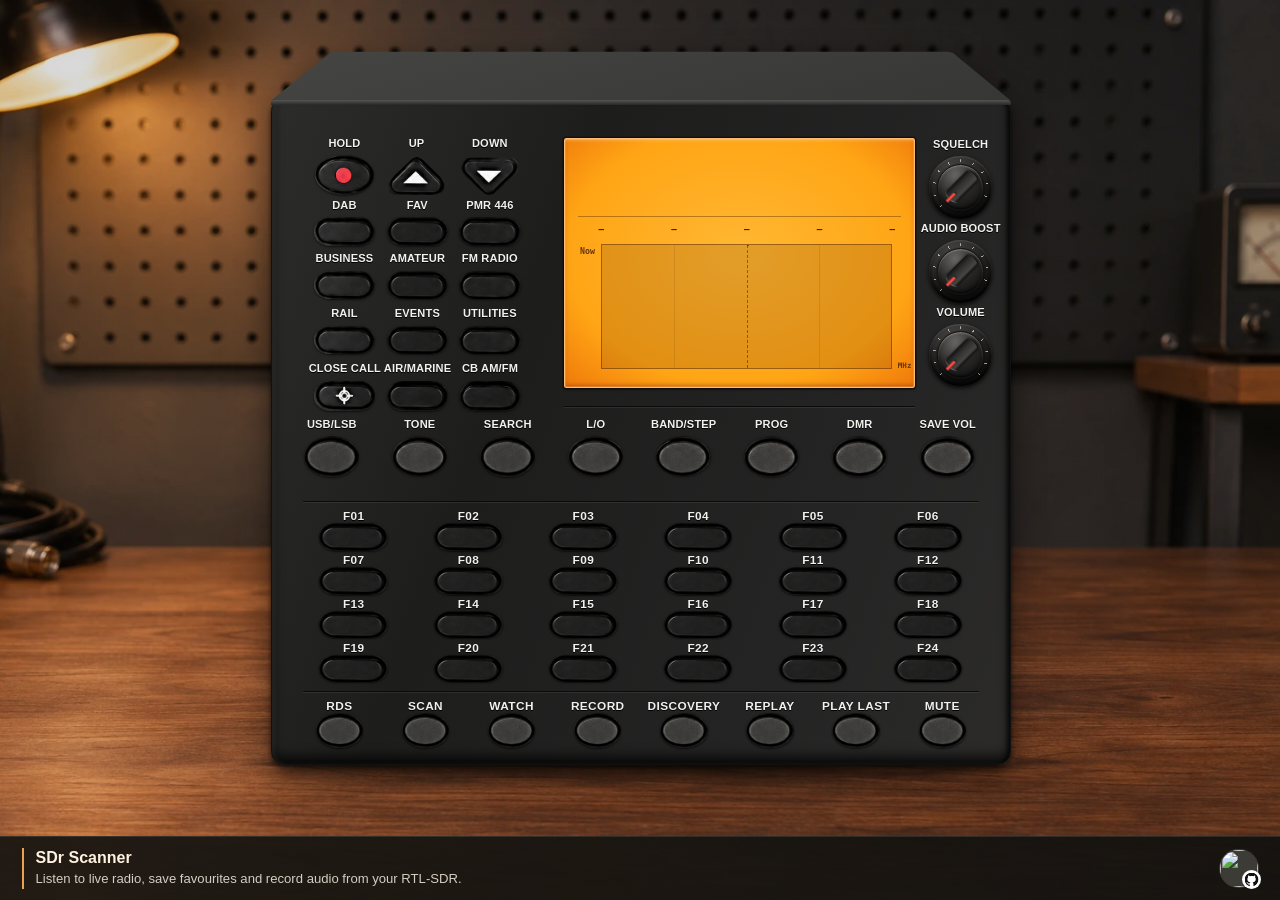
==== commit f719b6bc: "Add conventional DMR reception and SMS discovery" ====
--- a/web/index.html
+++ b/web/index.html
@@ -7,6 +7,7 @@
   <title>SDr Scanner</title>
   <link rel="icon" href="ashcooperuk-avatar.png" type="image/png" sizes="128x128">
   <link rel="stylesheet" href="panel.css">
+  <link rel="stylesheet" href="dmr-panel.css">
   <script src="panel.js" type="module"></script>
 </head>
 <body>
@@ -18,6 +19,7 @@
         <button type="button" id="slim-search" class="key" data-key="search" style="--x:660;--w:134;--h:98;--sprite-y:493"><span class="face-label">Search</span></button>
         <button type="button" class="key" data-key="up" style="--x:278;--y:0;--w:138;--h:100;--sprite-y:251"><span class="face-label">Up</span></button>
         <button type="button" class="key" data-key="down" style="--x:454;--y:0;--w:143;--h:100;--sprite-y:251"><span class="face-label">Down</span></button>
+        <button type="button" id="dmr-slim-toggle" class="key" data-dmr-mode="on" aria-controls="dmr-face" style="--x:1188;--w:135;--h:98;--sprite-y:494"><span class="face-label">DMR</span></button>
         <button type="button" id="dab-toggle" class="key" data-setting="dab" aria-pressed="false" style="--x:98;--y:151;--w:147;--h:69;--sprite-y:389"><span class="face-label">DAB</span></button>
         <button type="button" class="key" data-key="fav" style="--x:275;--y:151;--w:148;--h:69;--sprite-y:389"><span class="face-label">FAV</span></button>
         <button type="button" class="key" data-key="pmr" style="--x:450;--y:151;--w:151;--h:69;--sprite-y:389"><span class="face-label">PMR 446</span></button>
@@ -98,6 +100,7 @@
         <button type="button" class="key" data-key="lock" style="--x:834;--w:135;--h:97;--sprite-y:495"><span class="face-label">L/O</span></button>
         <button type="button" class="key" data-key="band" style="--x:1015;--w:133;--h:97;--sprite-y:495"><span class="face-label">Band/Step</span></button>
         <button type="button" class="key" data-key="prog" style="--x:1188;--w:135;--h:98;--sprite-y:494"><span class="face-label">Prog</span></button>
+        <button type="button" id="dmr-toggle" class="key" data-dmr-mode="on" aria-controls="dmr-face" style="--x:1188;--w:135;--h:98;--sprite-y:494"><span class="face-label">DMR</span></button>
         <button type="button" class="key" data-key="save-vol" style="--x:1188;--w:135;--h:98;--sprite-y:494"><span class="face-label">Save Vol</span></button>
       </div>
     </div>
@@ -139,8 +142,139 @@
         </button>
       </div>
     </div>
+    <section id="dmr-face" class="dmr-face" aria-label="DMR scanner front panel" hidden>
+      <header class="dmr-face-title"><span>SDr Scanner</span><span>DMR MODE</span></header>
+      <div class="dmr-dials" aria-label="DMR dials">
+        <div class="dmr-dial-control"><span>TUNE</span><button type="button" class="dmr-dial" data-dmr-dial="tune" aria-label="Tune and function" aria-pressed="false" title="Turn to step. Press to arm FUNC."><i></i></button><span>PUSH FUNC</span></div>
+        <div class="dmr-dial-control"><span>VOLUME</span><button type="button" class="dmr-dial" data-dmr-dial="volume" aria-label="Volume and power" title="Turn to adjust volume. Press to turn the receiver on or off."><i></i></button><span>POWER</span></div>
+        <div class="dmr-dial-control"><span>SQUELCH</span><button type="button" class="dmr-dial" data-dmr-dial="squelch" aria-label="Squelch and menu" aria-controls="dmr-lcd-menu" aria-expanded="false" title="Turn to adjust squelch. Press for menu or back."><i></i></button><span>PUSH MENU</span></div>
+      </div>
+      <div class="dmr-display-area">
+        <div class="dmr-lcd" role="group" aria-label="Detailed DMR display">
+          <div class="dmr-status-strip"><strong data-dmr-readout="protocol">DMR</strong><time data-dmr-readout="clock"></time><span>VOL <b data-dmr-readout="volume">00</b></span><span>SQL <b data-dmr-readout="squelch">00</b></span><span id="dmr-sms-indicator" class="dmr-sms-indicator" aria-label="New DMR SMS received" hidden>SMS</span><span class="dmr-sync" data-dmr-readout="sync">STANDBY</span><span class="dmr-bars" role="meter" aria-label="DMR signal strength" aria-valuemin="0" aria-valuemax="4" aria-valuenow="0"><i></i><i></i><i></i><i></i></span></div>
+          <div class="dmr-identity dmr-system"><span>SYSTEM</span><strong data-dmr-readout="system">—</strong><b data-dmr-readout="system_hold"></b></div>
+          <div class="dmr-identity dmr-dept"><span>DEPT</span><strong data-dmr-readout="department">—</strong><b data-dmr-readout="department_hold"></b></div>
+          <div class="dmr-identity dmr-channel"><span>CHANNEL</span><strong data-dmr-readout="channel">—</strong><b data-dmr-readout="channel_hold"></b></div>
+          <div class="dmr-details">
+            <div class="dmr-frequency"><span>RECEIVE FREQUENCY</span><strong><span data-dmr-readout="frequency">—</span> <small>MHz</small></strong><b data-dmr-readout="activity"></b></div>
+            <dl class="dmr-metadata"><div><dt>COLOUR CODE</dt><dd data-dmr-readout="color_code">—</dd></div><div><dt>TIME SLOT</dt><dd data-dmr-readout="slot">—</dd></div><div><dt>TALKGROUP</dt><dd data-dmr-readout="talkgroup">—</dd></div><div><dt>RADIO ID</dt><dd data-dmr-readout="unit_id">—</dd></div></dl>
+          </div>
+          <div class="dmr-engineering"><span data-dmr-readout="rf">RF —</span><span data-dmr-readout="errors">DECODER ERR —</span><strong data-dmr-readout="voice"></strong></div>
+          <section id="dmr-lcd-menu" class="dmr-lcd-menu" aria-label="DMR settings" hidden>
+            <section id="dmr-menu" aria-labelledby="dmr-menu-title" hidden>
+              <h2 id="dmr-menu-title">DMR Menu</h2>
+              <div class="dmr-menu-list">
+                <button type="button" data-dmr-menu="favorites">Favourites</button>
+                <button type="button" data-dmr-menu="entry">Program a channel</button>
+                <button type="button" data-dmr-menu="search">Search range</button>
+                <button type="button" data-dmr-menu="sms">SMS</button>
+                <button type="button" data-dmr-menu="clear-avoids">Clear avoids</button>
+              </div>
+            </section>
+            <section id="dmr-favorites" aria-labelledby="dmr-favorites-title" hidden>
+              <h2 id="dmr-favorites-title">DMR Favourites</h2>
+              <div class="dmr-menu-list">
+                <button type="button" data-dmr-menu="entry">Add channel</button>
+                <p id="dmr-empty-favorites">No saved DMR channels.</p>
+                <ul id="dmr-favorite-list"></ul>
+              </div>
+            </section>
+            <section id="dmr-sms" aria-labelledby="dmr-sms-title" hidden>
+              <h2 id="dmr-sms-title">SMS Inbox</h2>
+              <div class="dmr-menu-list">
+                <p id="dmr-empty-sms">No DMR messages received.</p>
+                <ul id="dmr-sms-list"></ul>
+              </div>
+            </section>
+            <section id="dmr-message" aria-labelledby="dmr-message-title" hidden>
+              <h2 id="dmr-message-title">SMS Message</h2>
+              <div class="dmr-sms-detail" tabindex="0">
+                <p id="dmr-message-address"></p>
+                <p id="dmr-message-reception"></p>
+                <p id="dmr-message-text"></p>
+              </div>
+            </section>
+            <section id="dmr-entry" aria-labelledby="dmr-entry-title" hidden>
+              <form id="dmr-entry-form" class="dmr-lcd-form" novalidate>
+                <h2 id="dmr-entry-title">Program DMR Channel</h2>
+                <div class="dmr-lcd-fields">
+                  <label>Channel name <input name="name" maxlength="64" autocomplete="off"></label>
+                  <label>Receive frequency (MHz) <input name="frequency" inputmode="decimal" autocomplete="off" required></label>
+                  <label>System <input name="system" maxlength="64" autocomplete="off"></label>
+                  <label>Department <input name="department" maxlength="64" autocomplete="off"></label>
+                  <label>Colour code <input name="color_code" inputmode="numeric" autocomplete="off" maxlength="2" placeholder="Any"></label>
+                  <div class="dmr-choice">
+                    <span id="dmr-slot-label">Time slot</span>
+                    <input name="slot" type="hidden" value="">
+                    <button id="dmr-slot-choice" data-dmr-choice="slot" type="button" aria-labelledby="dmr-slot-label dmr-slot-choice">Any</button>
+                  </div>
+                  <label>Talkgroup <input name="talkgroup" inputmode="numeric" autocomplete="off" maxlength="8" placeholder="Any"></label>
+                  <button type="submit" class="dmr-form-submit" tabindex="-1">Save</button>
+                </div>
+                <p class="dmr-form-feedback" role="status" hidden></p>
+              </form>
+            </section>
+            <section id="dmr-search" aria-labelledby="dmr-search-title" hidden>
+              <form id="dmr-search-form" class="dmr-lcd-form" novalidate>
+                <h2 id="dmr-search-title">DMR Search Range</h2>
+                <div class="dmr-lcd-fields">
+                  <label>Lower frequency (MHz) <input name="lower" inputmode="decimal" autocomplete="off" required></label>
+                  <label>Upper frequency (MHz) <input name="upper" inputmode="decimal" autocomplete="off" required></label>
+                  <div class="dmr-choice">
+                    <span id="dmr-step-label">Step (kHz)</span>
+                    <input name="step" type="hidden" value="12500">
+                    <button id="dmr-step-choice" data-dmr-choice="step" type="button" aria-labelledby="dmr-step-label dmr-step-choice">12.5</button>
+                  </div>
+                  <button type="submit" class="dmr-form-submit" tabindex="-1">Search</button>
+                </div>
+                <p class="dmr-form-feedback" role="status" hidden></p>
+              </form>
+            </section>
+            <section id="dmr-confirm" aria-labelledby="dmr-confirm-title" hidden>
+              <h2 id="dmr-confirm-title"></h2>
+              <div class="dmr-menu-confirm">
+                <p id="dmr-confirm-message"></p>
+                <p id="dmr-confirm-feedback" class="dmr-form-feedback" role="status" hidden></p>
+              </div>
+            </section>
+          </section>
+          <div class="dmr-soft-labels" aria-label="Display shortcuts">
+            <button type="button" data-dmr-soft="0" tabindex="-1">SYSTEM</button>
+            <button type="button" data-dmr-soft="1" tabindex="-1">DEPT</button>
+            <button type="button" data-dmr-soft="2" tabindex="-1">CHAN</button>
+          </div>
+        </div>
+        <div class="dmr-soft-keys" aria-label="Display soft keys">
+          <button type="button" data-dmr-soft="0" aria-label="System hold" aria-pressed="false"></button>
+          <button type="button" data-dmr-soft="1" aria-label="Department hold" aria-pressed="false"></button>
+          <button type="button" data-dmr-soft="2" aria-label="Channel hold" aria-pressed="false"></button>
+        </div>
+      </div>
+      <div class="dmr-operating-keys">
+        <div class="dmr-keypad" aria-label="DMR frequency keypad">
+          <button type="button" data-dmr-digit="1">1</button><button type="button" data-dmr-digit="2">2</button><button type="button" data-dmr-digit="3">3</button>
+          <button type="button" data-dmr-digit="4">4</button><button type="button" data-dmr-digit="5">5</button><button type="button" data-dmr-digit="6">6</button>
+          <button type="button" data-dmr-digit="7">7</button><button type="button" data-dmr-digit="8">8</button><button type="button" data-dmr-digit="9">9</button>
+          <button type="button" data-dmr-digit="." title="Enter a decimal point or clear the entry">. / NO</button><button type="button" data-dmr-digit="0">0</button><button type="button" data-dmr-command="enter" title="Tune to the entered frequency">E / YES</button>
+        </div>
+        <div class="dmr-nav" aria-label="DMR receiver controls">
+          <button type="button" data-dmr-command="scan" title="Scan saved DMR channels">SCAN</button>
+          <button type="button" data-dmr-command="search" title="Start or stop the DMR sweep. FUNC then SEARCH edits the range.">SEARCH</button>
+          <button type="button" data-dmr-command="avoid" title="Temporarily avoid the current selection. FUNC then AVOID makes it permanent.">AVOID</button>
+          <button type="button" data-dmr-command="replay" title="Replay recent audio. FUNC then REPLAY toggles recording.">REPLAY / REC</button>
+        </div>
+      </div>
+      <div class="dmr-bottom" aria-label="DMR panel controls">
+        <button type="button" id="dmr-return" data-dmr-mode="off" aria-pressed="true" title="Return to the previous analogue or DAB mode">DMR</button>
+        <button type="button" data-dmr-command="fav" title="Open saved DMR channels">FAV</button>
+        <button type="button" data-dmr-command="discovery" aria-expanded="false" aria-controls="discovery-pad">DISCOVERY</button>
+        <button type="button" data-dmr-command="play-last" aria-pressed="false" title="Play or stop the latest recording">PLAY LAST</button>
+        <button type="button" data-dmr-command="mute" aria-pressed="false" title="Mute or restore audio for this browser">MUTE</button>
+      </div>
+      <p id="dmr-feedback" class="dmr-feedback" role="status"></p>
+    </section>
   </main>
-  <aside id="discovery-pad" class="discovery-pad" aria-labelledby="discovery-title" hidden>
+  <aside id="discovery-pad" class="discovery-pad is-unlit" aria-labelledby="discovery-title" hidden>
     <div class="discovery-screen">
       <div class="discovery-lcd" aria-hidden="true"></div>
       <header class="discovery-heading">
@@ -163,14 +297,20 @@
         <table>
           <colgroup>
             <col class="discovery-time-column"><col class="discovery-frequency-column">
-            <col class="discovery-mode-column"><col>
+            <col class="discovery-mode-column discovery-analogue-column"><col class="discovery-analogue-column">
+            <col class="discovery-dmr-column discovery-dmr-code"><col class="discovery-dmr-column discovery-dmr-slot"><col class="discovery-dmr-column discovery-dmr-group">
+            <col class="discovery-dmr-column discovery-unit-id">
             <col span="2" class="discovery-action-column">
           </colgroup>
           <thead>
             <tr>
               <th scope="col">Time</th><th scope="col">MHz</th>
-              <th scope="col" aria-label="Mode" title="Mode">M</th>
-              <th scope="col" aria-label="Tone" title="Tone">T</th>
+              <th class="discovery-analogue-column" scope="col" aria-label="Mode" title="Mode">M</th>
+              <th class="discovery-analogue-column" scope="col" aria-label="Tone" title="Tone">T</th>
+              <th class="discovery-dmr-column" scope="col" aria-label="Colour code" title="Colour code">CC</th>
+              <th class="discovery-dmr-column" scope="col" aria-label="Time slot" title="Time slot">TS</th>
+              <th class="discovery-dmr-column" scope="col" aria-label="Talkgroup ID or SMS recipient" title="Talkgroup ID or SMS recipient">TGID</th>
+              <th class="discovery-dmr-column discovery-unit-id" scope="col" title="Source radio ID">RADIO ID</th>
               <th scope="col"><span class="discovery-action-label">Play</span></th>
               <th scope="col"><span class="discovery-action-label">Rec</span></th>
             </tr>
--- a/web/panel.css
+++ b/web/panel.css
@@ -350,6 +350,37 @@
   pointer-events: none;
 }
 
+.discovery-pad.is-muted .discovery-lcd {
+  filter: brightness(.1);
+}
+
+.discovery-pad.is-muted .discovery-heading,
+.discovery-pad.is-muted :is(.discovery-toolbar, .discovery-pages) {
+  color: #a57644;
+}
+
+.discovery-pad.is-muted :is(#discovery-status, #discovery-page-number) {
+  color: inherit;
+}
+
+.discovery-pad.is-muted :is(.discovery-toolbar, .discovery-pages :is(th, td):not(:nth-last-child(-n+2))) {
+  border-bottom-color: #503016;
+}
+
+.discovery-pad.is-unlit .discovery-lcd {
+  background: #14110c;
+  box-shadow: inset 0 0 0 1px #30281b, inset 0 0 .45rem #000b, 0 0 0 .16cqw #100d08;
+}
+
+.discovery-pad.is-unlit :is(.discovery-toolbar, .discovery-pages :is(th, td):not(:nth-last-child(-n+2))) {
+  color: transparent;
+  border-bottom-color: #30271b;
+}
+
+.discovery-pad.is-unlit .discovery-toolbar > * {
+  visibility: hidden;
+}
+
 .discovery-open::before {
   position: fixed;
   z-index: 10;
@@ -537,17 +568,17 @@
   border-bottom: 1px solid #572b0426;
 }
 
-.discovery-pages td:nth-child(n+5) {
+.discovery-pages td:nth-last-child(-n+2) {
   position: relative;
 }
 
-.discovery-pages :is(th, td):nth-child(n+5) {
+.discovery-pages :is(th, td):nth-last-child(-n+2) {
   padding-inline: var(--discovery-action-offset) 0;
   border-color: transparent;
   text-align: center;
 }
 
-.discovery-pages th:nth-child(n+5) {
+.discovery-pages th:nth-last-child(-n+2) {
   color: #f1f1ee;
   font-size: clamp(.6rem, 2.45cqw, .76rem);
   letter-spacing: .015em;
@@ -626,7 +657,7 @@
     font-size: .625rem;
   }
 
-  .discovery-pages th:nth-child(n+5) {
+  .discovery-pages th:nth-last-child(-n+2) {
     font-size: .65rem;
   }
 }
@@ -1189,7 +1220,7 @@
   position: absolute;
   inset: calc(975 / var(--upper-height) * 100%) 3.9% auto;
   display: grid;
-  grid-template-columns: repeat(7, minmax(0, 1fr));
+  grid-template-columns: repeat(8, minmax(0, 1fr));
   justify-items: center;
   pointer-events: none;
 }
@@ -1224,8 +1255,7 @@
   pointer-events: auto;
 }
 
-.lcd,
-.discovery-lcd {
+:is(.lcd, .discovery-lcd) {
   box-sizing: border-box;
   overflow: hidden;
   border-radius: .3cqw;
@@ -1784,8 +1814,8 @@
     position: relative;
     inset: auto;
     grid-area: search;
-    grid-template-columns: repeat(7, minmax(0, 1fr));
-    --face-label-size: clamp(6px, 2.15cqw, 11px);
+    grid-template-columns: repeat(8, minmax(0, 1fr));
+    --face-label-size: clamp(6px, 1.9cqw, 11px);
     border-top: 1px solid #090a09;
     box-shadow: inset 0 1px #ffffff12;
     padding-top: 3px;
--- a/web/dmr-panel.css
+++ b/web/dmr-panel.css
@@ -0,0 +1,827 @@
+/* Keep the existing radio/discovery grid and chassis sizing in both modes. */
+.radio.is-dmr .upper-panel > *,
+.radio.is-dmr > .extension,
+.dmr-face[hidden],
+#dmr-slim-toggle {
+  display: none;
+}
+
+.is-pin-entry [data-dmr-mode="on"] {
+  pointer-events: none;
+}
+
+.dmr-face {
+  position: absolute;
+  inset: 9% 4% 3.5%;
+  display: grid;
+  grid-template: "title title" 3.8% "dials display" minmax(0, 1fr)
+                 "keys keys" 21% "status status" 3.8% "buttons buttons" 8%
+                 / 15% minmax(0, 1fr);
+  gap: 1.65% 2.6%;
+  container-type: inline-size;
+  color: #e8e9e6;
+  font-family: Arial, sans-serif;
+  user-select: none;
+  -webkit-user-select: none;
+}
+
+.radio.is-dmr .upper-panel {
+  z-index: -1;
+}
+
+.dmr-face-title {
+  grid-area: title;
+  display: flex;
+  align-items: center;
+  justify-content: space-between;
+  color: #d0d0ca;
+  font: 700 clamp(.7rem, 2cqw, 1.08rem)/1 Arial, sans-serif;
+  letter-spacing: .035em;
+}
+
+.dmr-face-title span:last-child {
+  color: #b3c8cc;
+  font-size: .78em;
+  letter-spacing: .12em;
+}
+
+.dmr-dials {
+  grid-area: dials;
+  min-height: 0;
+  display: flex;
+  flex-direction: column;
+  align-items: center;
+  justify-content: space-evenly;
+  gap: .45rem;
+}
+
+.dmr-dial-control {
+  display: grid;
+  justify-items: center;
+  gap: clamp(3px, .75cqw, 8px);
+  color: #e8e9e6;
+  font: 700 clamp(7px, 1.5cqw, 13px)/1.1 Arial, sans-serif;
+  letter-spacing: .035em;
+  white-space: nowrap;
+}
+
+.dmr-dial-control > span:last-child {
+  color: #aeafaa;
+  font-size: .8em;
+  letter-spacing: .09em;
+}
+
+.dmr-dial {
+  position: relative;
+  width: clamp(34px, 10cqw, 88px);
+  aspect-ratio: 1;
+  border: 2px solid #090b0a;
+  border-radius: 50%;
+  background: repeating-conic-gradient(#232626 0deg 4deg, #101212 4deg 7deg);
+  box-shadow: 0 3px 5px #000b, inset 0 0 0 1px #454845;
+  cursor: ns-resize;
+  touch-action: none;
+}
+
+.dmr-dial:not([data-dmr-dial="tune"]) {
+  width: clamp(27px, 7.6cqw, 68px);
+}
+
+.dmr-dial i {
+  position: absolute;
+  inset: 9%;
+  border-radius: 50%;
+  background: radial-gradient(circle at 32% 23%, #474d4e, #282c2d 48%, #181b1c 78%);
+  box-shadow: inset 1px 2px 2px #d1e5eb34, inset -1px -3px 3px #090b0c;
+  transform: rotate(var(--dmr-angle, 0deg));
+}
+
+.dmr-dial i::after {
+  position: absolute;
+  top: 7%;
+  left: 47%;
+  width: 6%;
+  height: 25%;
+  border-radius: 1px;
+  background: #da4d47;
+  content: "";
+}
+
+.dmr-dial[data-dmr-dial="tune"] i::after {
+  background: #d4dad9;
+}
+
+.dmr-dial[aria-pressed="true"] i::after {
+  background: #8be3f4;
+  box-shadow: 0 0 5px #8be3f4;
+}
+
+.dmr-display-area {
+  grid-area: display;
+  display: grid;
+  grid-template-rows: minmax(0, 1fr) 8%;
+  gap: 1.5%;
+  min-width: 0;
+}
+
+.dmr-lcd {
+  display: grid;
+  grid-template-rows: 8% repeat(3, 13%) minmax(0, 1fr) 7% 9%;
+  gap: 1.2%;
+  min-width: 0;
+  padding: clamp(4px, 1.2cqw, 12px);
+  overflow: hidden;
+  border: 2px solid #0b0e12;
+  border-radius: 4px;
+  background: #080e13;
+  box-shadow: 0 0 0 1px #565555, inset 0 0 12px #000c, 0 5px 9px #0008;
+  color: #e4eef9;
+  font-variant-numeric: tabular-nums;
+}
+
+.dmr-lcd.is-dark {
+  opacity: .24;
+}
+
+.dmr-status-strip,
+.dmr-engineering {
+  display: flex;
+  align-items: center;
+  min-width: 0;
+  gap: 2%;
+  font: 700 clamp(7px, 1.5cqw, 13px)/1 Arial, sans-serif;
+  letter-spacing: .03em;
+  white-space: nowrap;
+}
+
+.dmr-status-strip {
+  border-bottom: 1px solid #405961;
+  padding: 0 1% 2px;
+}
+
+.dmr-status-strip strong {
+  color: #a0f79b;
+}
+
+.dmr-sms-indicator {
+  color: #ffdc85;
+}
+
+.dmr-status-strip time,
+.dmr-sync {
+  color: #b7cee0;
+}
+
+.dmr-sync {
+  margin-left: auto;
+  overflow: hidden;
+  text-overflow: ellipsis;
+}
+
+.dmr-bars {
+  display: flex;
+  align-items: end;
+  gap: 2px;
+  height: 80%;
+}
+
+.dmr-bars i {
+  width: clamp(2px, .68cqw, 6px);
+  background: #3d596d;
+}
+
+.dmr-bars i.is-lit { background: #8be3f4; }
+.dmr-bars i:nth-child(1) { height: 34%; }
+.dmr-bars i:nth-child(2) { height: 57%; }
+.dmr-bars i:nth-child(3) { height: 79%; }
+.dmr-bars i:nth-child(4) { height: 100%; }
+
+.dmr-identity {
+  display: grid;
+  grid-template-columns: 17% minmax(0, 1fr) auto;
+  align-items: center;
+  min-width: 0;
+  gap: 2%;
+  padding-inline: 2%;
+  border: 1px solid #ffffff12;
+}
+
+.dmr-identity > :is(span, b) {
+  font: 700 clamp(6px, 1.38cqw, 12px)/1 Arial, sans-serif;
+  letter-spacing: .06em;
+}
+
+.dmr-identity strong {
+  overflow: hidden;
+  font-size: clamp(10px, 2.4cqw, 22px);
+  text-overflow: ellipsis;
+  white-space: nowrap;
+}
+
+.dmr-system { background: #211518; color: #fa806a; }
+.dmr-dept { background: #251d16; color: #ffa76c; }
+.dmr-channel { background: #292315; color: #ffdc77; }
+.dmr-channel strong { font-size: clamp(11px, 2.8cqw, 25px); }
+
+.dmr-details {
+  display: grid;
+  grid-template-columns: 1.14fr .86fr;
+  min-height: 0;
+  min-width: 0;
+  padding: 1.55% 2%;
+  background: #13141e;
+}
+
+.dmr-frequency {
+  display: grid;
+  align-content: center;
+  gap: clamp(2px, .7cqw, 7px);
+  min-width: 0;
+  border-right: 1px solid #343043;
+  white-space: nowrap;
+}
+
+.dmr-frequency > span,
+.dmr-metadata dt {
+  color: #c0a8c2;
+  font: 700 clamp(6px, 1.25cqw, 11px)/1.06 Arial, sans-serif;
+  letter-spacing: .055em;
+}
+
+.dmr-frequency strong {
+  overflow: hidden;
+  text-overflow: ellipsis;
+  color: #f1f8fe;
+  font: 700 clamp(12px, 4.25cqw, 37px)/1 Arial, sans-serif;
+  letter-spacing: .02em;
+}
+
+.dmr-frequency small {
+  font-size: .41em;
+  color: #aed2e6;
+}
+
+.dmr-frequency b {
+  overflow: hidden;
+  color: #a9d2eb;
+  font: 700 clamp(6px, 1.36cqw, 12px)/1.2 Arial, sans-serif;
+  text-overflow: ellipsis;
+}
+
+.dmr-metadata {
+  display: grid;
+  grid-template-columns: repeat(2, minmax(0, 1fr));
+  align-content: center;
+  gap: 9% 4%;
+  min-width: 0;
+  margin: 0;
+  padding-left: 6%;
+}
+
+.dmr-metadata dd {
+  margin: .25em 0 0;
+  color: #eed6f7;
+  font: 700 clamp(9px, 2.12cqw, 18px)/1.05 var(--lcd-text-font);
+  overflow: hidden;
+  text-overflow: ellipsis;
+}
+
+.dmr-engineering {
+  justify-content: space-between;
+  color: #bdd8ef;
+  font-family: var(--lcd-text-font);
+  font-size: clamp(6px, 1.35cqw, 12px);
+}
+
+.dmr-engineering strong {
+  color: #baf5a8;
+}
+
+.dmr-soft-labels,
+.dmr-soft-keys {
+  display: grid;
+  grid-template-columns: repeat(3, minmax(0, 1fr));
+  gap: .7%;
+}
+
+.dmr-soft-labels button {
+  display: grid;
+  place-items: center;
+  background: linear-gradient(#d8edf0, #9dbec7);
+  padding: 0;
+  border: 0;
+  border-top: 1px solid #f6ffff;
+  color: #142532;
+  font: 700 clamp(7px, 1.55cqw, 13px)/1 Arial, sans-serif;
+  letter-spacing: .075em;
+}
+
+.dmr-soft-labels button.is-held {
+  background: linear-gradient(#ffdf90, #dbac52);
+  border-color: #ffeeb7;
+  color: #342413;
+}
+
+.dmr-soft-keys {
+  justify-items: center;
+  align-items: start;
+  padding-inline: 2%;
+}
+
+.dmr-soft-keys button,
+.dmr-keypad button {
+  border: 1px solid #0a0b0b;
+  border-radius: 5px;
+  background: linear-gradient(#373838, #252626);
+  box-shadow: inset 0 1px 2px #ffffff25, 0 2px 3px #000a;
+}
+
+.dmr-soft-keys button {
+  width: 62%;
+  height: 84%;
+  min-height: 15px;
+}
+
+.dmr-operating-keys {
+  grid-area: keys;
+  display: grid;
+  grid-template-columns: minmax(0, 1fr) minmax(0, .94fr);
+  gap: 5%;
+  min-height: 0;
+  padding-top: 1.4%;
+  border-top: 1px solid #141514;
+  box-shadow: 0 -1px #ffffff0e;
+}
+
+.dmr-keypad,
+.dmr-nav,
+.dmr-bottom {
+  display: grid;
+  gap: clamp(3px, .85cqw, 8px);
+}
+
+.dmr-keypad {
+  grid-template-columns: repeat(3, minmax(0, 1fr));
+}
+
+.dmr-keypad button {
+  color: #e7e8e4;
+  font: 700 clamp(8px, 1.68cqw, 15px)/1 Arial, sans-serif;
+  letter-spacing: .035em;
+}
+
+.dmr-keypad button:last-child { color: #c7e6ad; }
+.dmr-keypad button[data-dmr-digit="."] { color: #e7b8aa; }
+
+.dmr-nav {
+  grid-template-columns: repeat(2, minmax(0, 1fr));
+}
+
+.dmr-bottom {
+  grid-area: buttons;
+  grid-template-columns: repeat(5, minmax(0, 1fr));
+  border-top: 1px solid #141514;
+  box-shadow: 0 -1px #ffffff0e;
+  padding-top: 1%;
+}
+
+.dmr-face button {
+  -webkit-tap-highlight-color: transparent;
+}
+
+.dmr-face button:not(.dmr-dial) {
+  cursor: pointer;
+}
+
+.dmr-face button:focus-visible {
+  outline: 2px solid #ffb753;
+  outline-offset: 1px;
+}
+
+.dmr-face button:active:not(:disabled) {
+  filter: brightness(.78);
+}
+
+.dmr-face button:disabled {
+  opacity: .58;
+  cursor: default;
+}
+
+.dmr-nav button,
+.dmr-bottom button {
+  display: grid;
+  justify-items: center;
+  align-content: center;
+  gap: clamp(2px, .7cqw, 6px);
+  min-width: 0;
+  padding: 0;
+  border: 0;
+  border-radius: 4px;
+  background: transparent;
+  color: #e8e9e6;
+  font: 700 clamp(7px, 1.4cqw, 12px)/1 Arial, sans-serif;
+  letter-spacing: .025em;
+  white-space: nowrap;
+}
+
+.dmr-nav button::after,
+.dmr-bottom button::after {
+  width: clamp(23px, 6.5cqw, 54px);
+  aspect-ratio: 1.9;
+  border: 2px solid #101010;
+  border-radius: 50%;
+  background: radial-gradient(ellipse at 37% 28%, #474846, #313231 68%);
+  box-shadow: inset 0 0 0 1px #5a5c57, 0 2px 4px #000b;
+  content: "";
+}
+
+.dmr-nav button::after {
+  width: clamp(36px, 10cqw, 90px);
+  aspect-ratio: 3;
+}
+
+.dmr-bottom :is([aria-pressed="true"], [aria-expanded="true"])::after,
+.dmr-nav [aria-pressed="true"]::after {
+  background: radial-gradient(circle at center, #ffd399 0 2px, #cc803e 3px, transparent 5px),
+    radial-gradient(ellipse at 37% 28%, #474846, #313231 68%);
+}
+
+.dmr-feedback {
+  grid-area: status;
+  align-self: center;
+  overflow: hidden;
+  margin: 0;
+  color: #ffcb91;
+  font: 700 clamp(7px, 1.45cqw, 12px)/1.2 Arial, sans-serif;
+  text-overflow: ellipsis;
+  white-space: nowrap;
+}
+
+.dmr-lcd.is-menu-open > :is(.dmr-identity, .dmr-details, .dmr-engineering),
+.dmr-lcd-menu[hidden],
+.dmr-lcd-menu > [hidden],
+.dmr-lcd-menu p[hidden] {
+  display: none;
+}
+
+.dmr-lcd-menu {
+  display: grid;
+  grid-area: 2 / 1 / 7;
+  min-height: 0;
+  overflow: hidden;
+  border: 1px solid #304654;
+  background: #101924;
+  color: #e4eef9;
+  font: 400 clamp(11px, 2.04cqw, 17px)/1.25 Arial, sans-serif;
+}
+
+.dmr-lcd-menu > section,
+.dmr-lcd-form {
+  display: grid;
+  grid-template-rows: auto minmax(0, 1fr);
+  min-height: 0;
+}
+
+.dmr-lcd-form {
+  grid-template-rows: auto minmax(0, 1fr) auto;
+  overflow: hidden;
+}
+
+.dmr-lcd-menu h2 {
+  margin: 0;
+  padding: .38em .6em;
+  background: #253742;
+  color: #c6e9ee;
+  font-size: 1.05em;
+  letter-spacing: .055em;
+  text-transform: uppercase;
+}
+
+.dmr-menu-list,
+.dmr-lcd-fields,
+.dmr-menu-confirm,
+.dmr-sms-detail {
+  min-height: 0;
+  overflow: auto;
+  overscroll-behavior: contain;
+  scrollbar-width: thin;
+  scrollbar-color: #405d6c #18242d;
+}
+
+.dmr-menu-list {
+  align-content: start;
+  display: grid;
+  padding: .3em;
+  gap: .26em;
+}
+
+.dmr-menu-list p,
+.dmr-menu-confirm p {
+  margin: .5em .38em;
+}
+
+.dmr-menu-list button {
+  padding: .32em .5em;
+  min-height: 1.75em;
+  min-width: 0;
+  text-align: left;
+  border: 1px solid #485a6b;
+  border-radius: 1px;
+  background: #182631;
+  color: #e4eef9;
+  font: inherit;
+}
+
+.dmr-menu-list button:is(.is-selected, :hover) {
+  background: #314f60;
+  color: #fff;
+}
+
+.dmr-menu-list button.is-selected {
+  border-color: #9bd9ea;
+  box-shadow: inset 2px 0 #9bd9ea;
+}
+
+#dmr-favorite-list,
+#dmr-sms-list {
+  display: grid;
+  gap: .26em;
+  margin: 0;
+  padding: 0;
+  list-style: none;
+}
+
+#dmr-sms-list button {
+  display: grid;
+  gap: .1em;
+  width: 100%;
+}
+
+#dmr-sms-list button span {
+  overflow: hidden;
+  color: #bcd4e4;
+  text-overflow: ellipsis;
+  white-space: nowrap;
+}
+
+.dmr-sms-detail {
+  padding: .5em .65em;
+}
+
+.dmr-sms-detail:focus-visible {
+  outline: 1px solid #8ad9ec;
+  outline-offset: -1px;
+}
+
+.dmr-sms-detail p {
+  margin: 0 0 .6em;
+  overflow-wrap: anywhere;
+}
+
+#dmr-message-address {
+  font-weight: 700;
+}
+
+#dmr-message-reception {
+  color: #bcd4e4;
+  font-size: .85em;
+}
+
+#dmr-message-text {
+  white-space: pre-wrap;
+}
+
+.dmr-favorite-row {
+  display: grid;
+  grid-template-columns: minmax(0, 1fr) auto auto;
+  gap: .3em;
+}
+
+.dmr-favorite-row [data-dmr-favorite="recall"] {
+  overflow: hidden;
+  text-overflow: ellipsis;
+  white-space: nowrap;
+}
+
+.dmr-lcd-fields {
+  display: grid;
+  grid-template-columns: repeat(2, minmax(0, 1fr));
+  align-content: start;
+  padding: .38em .52em;
+  gap: .38em .65em;
+}
+
+.dmr-lcd-fields :is(label, .dmr-choice) {
+  display: grid;
+  align-content: start;
+  gap: .16em;
+  color: #bcd4e4;
+  font-size: .86em;
+}
+
+.dmr-lcd-fields :is(input:not([type="hidden"]), [data-dmr-choice]) {
+  box-sizing: border-box;
+  width: 100%;
+  min-width: 0;
+  min-height: 1.6em;
+  padding: .12em .3em;
+  background: #09111a;
+  color: #e4eef9;
+  border: 1px solid #526d81;
+  border-radius: 1px;
+  font: inherit;
+}
+
+.dmr-lcd-fields :is(input, [data-dmr-choice]):is(.is-selected, :focus-visible) {
+  outline: 1px solid #8ad9ec;
+}
+
+.dmr-choice button {
+  position: relative;
+  text-align: left;
+}
+
+.dmr-choice button::after {
+  position: absolute;
+  right: .35em;
+  color: #9bd9ea;
+  content: "↻";
+}
+
+.dmr-lcd-menu .dmr-form-submit {
+  position: absolute;
+  width: 1px;
+  height: 1px;
+  overflow: hidden;
+  clip-path: inset(50%);
+  white-space: nowrap;
+}
+
+.dmr-form-feedback {
+  margin: 0;
+  padding: .18em .5em;
+  color: #ffcb91;
+  background: #252420;
+  font-size: .85em;
+}
+
+.dmr-menu-confirm {
+  display: grid;
+  align-content: start;
+  padding: .35em .5em;
+}
+
+@media (max-width: 960px) and (pointer: coarse) {
+  .radio.is-mobile-slim:not(.is-pin-entry) #dmr-slim-toggle {
+    display: grid;
+  }
+
+  .radio.is-mobile-slim:not(.is-pin-entry) .left-controls {
+    grid-template-columns: repeat(5, minmax(0, 1fr));
+  }
+
+  .radio.is-dmr {
+    display: block;
+    min-height: 360px;
+  }
+
+  .dmr-face {
+    inset: 2% 3% 1%;
+    grid-template: "title" 3% "display" minmax(0, 3.2fr) "dials" minmax(0, 1fr)
+                   "keys" minmax(0, 2.2fr) "status" 3% "buttons" minmax(0, .7fr) / 1fr;
+    gap: 1.5%;
+  }
+
+  .dmr-dials {
+    display: grid;
+    grid-template-columns: repeat(3, minmax(0, 1fr));
+    justify-items: center;
+  }
+
+  .dmr-dial,
+  .dmr-dial:not([data-dmr-dial="tune"]) {
+    width: min(11cqw, 8.25dvh);
+  }
+
+  .dmr-nav button,
+  .dmr-bottom button,
+  .dmr-keypad button {
+    font-size: clamp(8px, 2.45cqw, 12px);
+  }
+
+  .dmr-lcd-menu {
+    font-size: clamp(12px, 3.4cqw, 15px);
+  }
+
+  .dmr-menu-list button {
+    min-height: 2.1em;
+  }
+
+  .dmr-lcd-fields :is(input, [data-dmr-choice]) {
+    font-size: 16px;
+  }
+}
+
+@media (max-width: 960px) and (pointer: coarse) and (orientation: landscape) {
+  .dmr-face {
+    grid-template: "title title" 4% "display keys" minmax(0, 1fr) "dials keys" 25%
+                   "status buttons" 12% / minmax(0, 1fr) minmax(0, 1fr);
+    column-gap: 3%;
+  }
+  .dmr-dial,
+  .dmr-dial:not([data-dmr-dial="tune"]) {
+    width: min(10cqw, 12dvh);
+  }
+  .dmr-dial-control {
+    font-size: clamp(7px, 1.7dvh, 12px);
+  }
+}
+
+.dmr-mode .discovery-screen {
+  --discovery-action-width: clamp(1.75rem, 7.5cqw, 2.45rem);
+}
+
+.dmr-mode .discovery-lcd {
+  inset-inline-end: calc(2 * var(--discovery-action-width) + .25rem);
+}
+
+.dmr-mode .discovery-frequency-column {
+  width: 11ch;
+}
+
+.dmr-mode #discovery-current-mode {
+  display: inline;
+  align-self: center;
+  height: auto;
+  margin-inline-start: .2em;
+  font-size: .86em;
+}
+
+.dmr-mode #discovery-current-tone {
+  display: none;
+}
+
+.dmr-mode .discovery-pages {
+  font-size: clamp(.49rem, min(2.4cqw, .88vw), .83rem);
+}
+
+.dmr-mode .discovery-pages :is(th, td):nth-child(4) {
+  padding-inline-end: .15rem;
+}
+
+.dmr-mode .discovery-hit-cap {
+  width: min(78%, 1.65rem, calc((100cqh - 2px) * 147 / 69));
+}
+
+body:not(.dmr-mode) .discovery-dmr-column,
+.dmr-mode .discovery-analogue-column {
+  display: none;
+}
+
+.dmr-mode .discovery-dmr-code,
+.dmr-mode .discovery-dmr-slot {
+  width: 2.75ch;
+}
+
+.dmr-mode col.discovery-dmr-group {
+  width: 9ch;
+}
+
+.dmr-mode :is(th, td).discovery-unit-id {
+  padding-inline-end: .38rem;
+}
+
+.discovery-sms-label {
+  display: block;
+  font-size: .88em;
+  line-height: 1.05;
+}
+
+@media (max-width: 350px) {
+  .dmr-mode .discovery-screen {
+    --discovery-action-width: 1.55rem;
+  }
+
+  .dmr-mode .discovery-pages th:nth-last-child(-n+2) {
+    font-size: .55rem;
+  }
+}
+
+@media (max-width: 319px) {
+  .dmr-mode .discovery-pages {
+    font-size: .43rem;
+  }
+}
+
+@media (min-width: 961px) and (min-height: 580px) {
+  .dmr-mode .discovery-title {
+    inset: -1.8rem auto auto 0;
+    width: auto;
+    height: auto;
+    margin: 0;
+    clip-path: none;
+    color: #d0d0ca;
+    font: 700 clamp(.7rem, 3.1cqw, 1.08rem)/1 Arial, sans-serif;
+    letter-spacing: .035em;
+  }
+}
